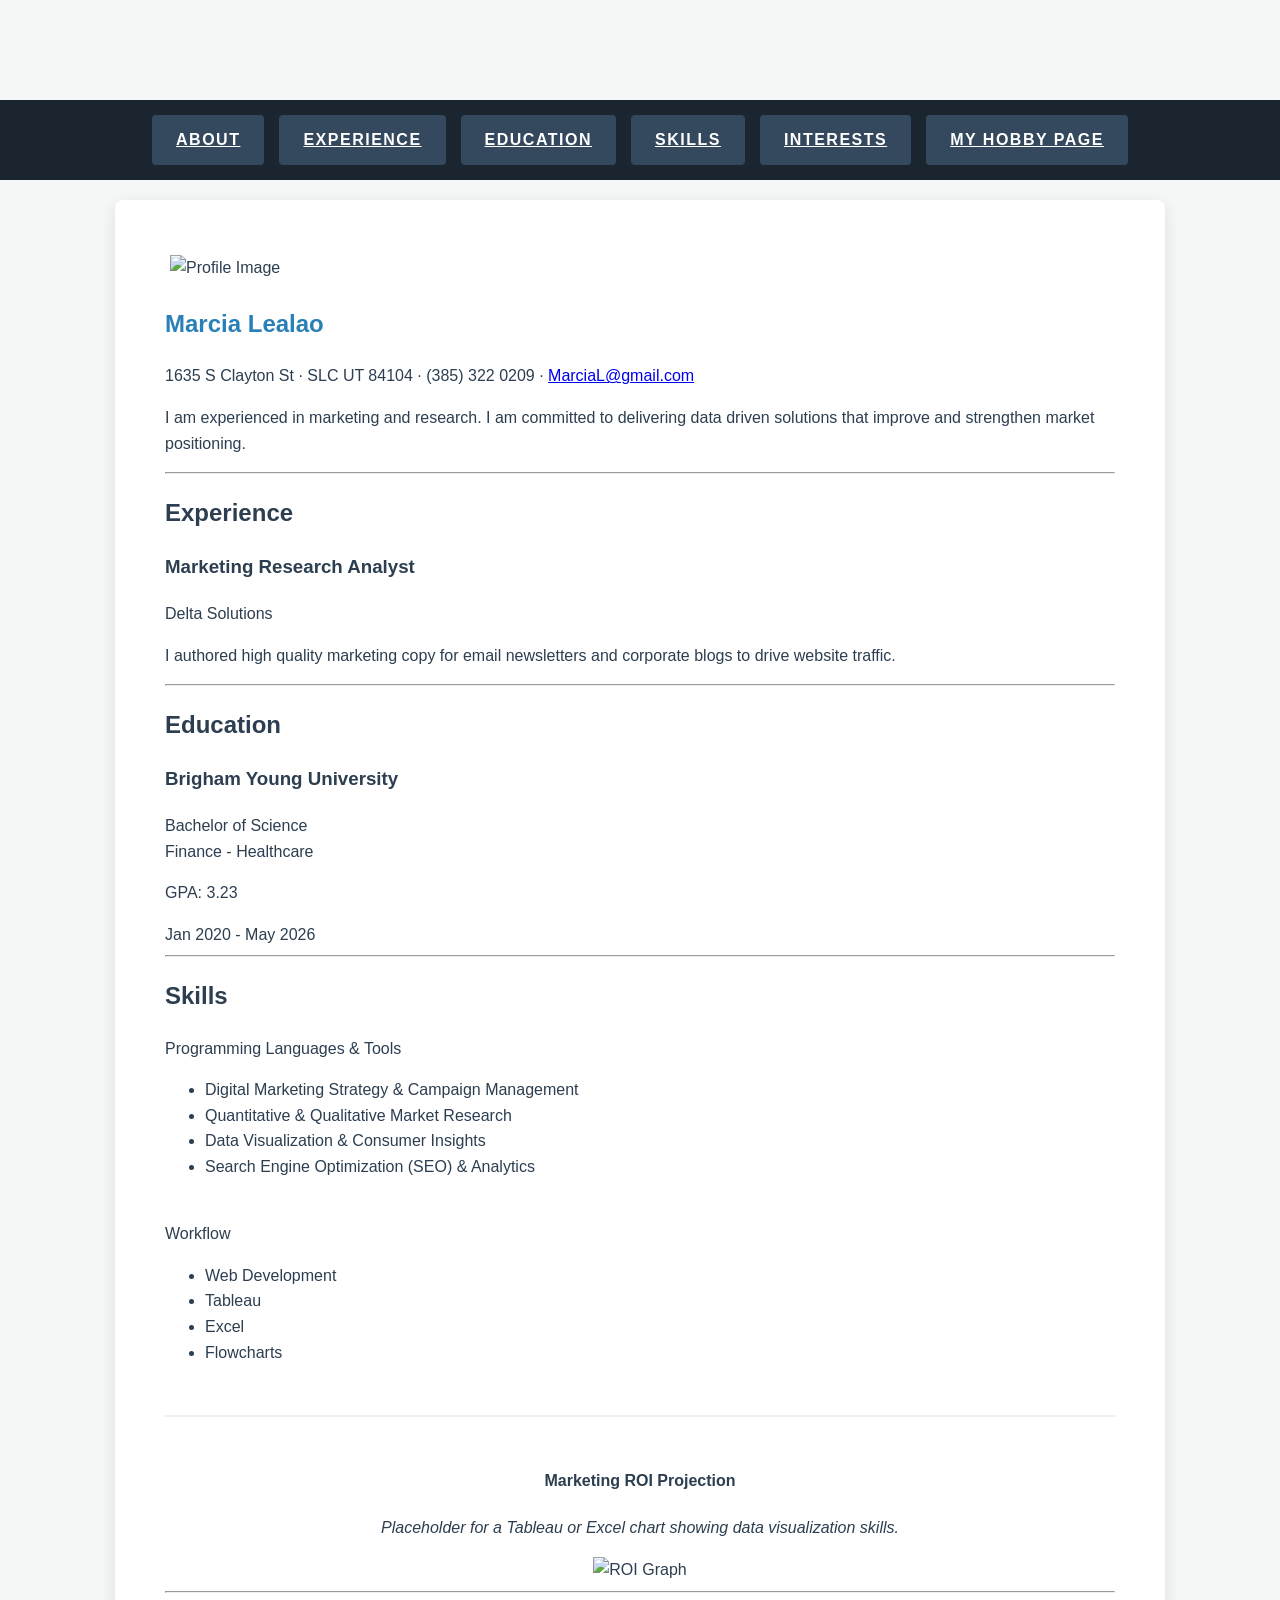
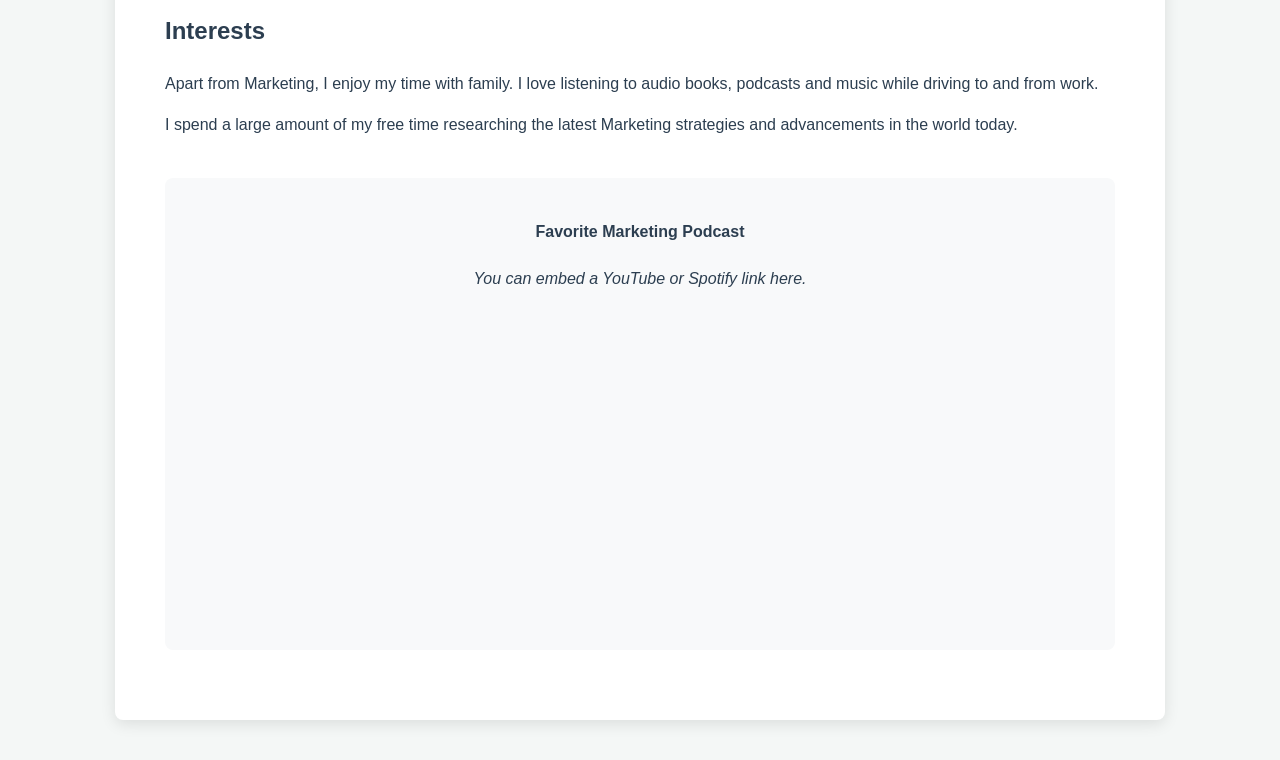
==== index.html @ 5c625848 "." ====
<!DOCTYPE html>
<html lang="en">
    <head>
        <meta charset="utf-8" />
        <meta name="viewport" content="width=device-width, initial-scale=1, shrink-to-fit=no" />
        <meta name="description" content="Resume for Marcia Lealao" />
        <meta name="author" content="Marcia Lealao" />
        <title>Marcia Lealao - Resume</title>
        <link rel="icon" type="image/x-icon" href="https://i.imgur.com/omEgtmB.png" />
        <script src="https://use.fontawesome.com/releases/v6.3.0/js/all.js" crossorigin="anonymous"></script>
        <link href="https://fonts.googleapis.com/css?family=Saira+Extra+Condensed:500,700" rel="stylesheet" type="text/css" />
        <link href="https://fonts.googleapis.com/css?family=Muli:400,400i,800,800i" rel="stylesheet" type="text/css" />
        <link href="mystyles.css" rel="stylesheet" />
    </head>
    <body id="page-top">
        <nav class="navbar navbar-dark bg-primary fixed-top" id="sideNav">
            <div class="container-fluid justify-content-center" id="navbarResponsive">
                <ul class="navbar-nav">
                    <li class="nav-item"><a class="nav-link js-scroll-trigger" href="#about">About</a></li>
                    <li class="nav-item"><a class="nav-link js-scroll-trigger" href="#experience">Experience</a></li>
                    <li class="nav-item"><a class="nav-link js-scroll-trigger" href="#education">Education</a></li>
                    <li class="nav-item"><a class="nav-link js-scroll-trigger" href="#skills">Skills</a></li>
                    <li class="nav-item"><a class="nav-link js-scroll-trigger" href="#interests">Interests</a></li>
                    <li class="nav-item"><a class="nav-link" href="scratch.html">My Hobby Page</a></li>
                </ul>
            </div>
        </nav>

        <div class="container-fluid p-0">
            <div class="main-container">
                
                <div class="text-center mb-5">
                    <img class="img-fluid img-profile rounded-circle mx-auto shadow" style="width: 180px; height: 180px; object-fit: cover; border: 5px solid #fff;" src="https://i.imgur.com/1aK0qni.png" alt="Profile Image" />
                </div>
                
                <section class="resume-section" id="about">
                    <div class="resume-section-content text-center">
                        <h1 class="mb-0">
                            Marcia
                            <span class="text-primary">Lealao</span>
                        </h1>
                        <div class="subheading mb-4 mt-2">
                            1635 S Clayton St · SLC UT 84104 · (385) 322 0209 ·
                            <a href="mailto:MarciaL@gmail.com">MarciaL@gmail.com</a>
                        </div>
                        <p class="lead mb-5">I am experienced in marketing and research. I am committed to delivering data driven solutions that improve and strengthen market positioning.</p>
                        <div class="social-icons d-flex justify-content-center gap-3">
                            <a class="social-icon" href="https://github.com/marcialealao" target="_blank"><i class="fab fa-github"></i></a>
                            <a class="social-icon" href="https://twitter.com/marcialealao" target="_blank"><i class="fab fa-twitter"></i></a>
                            <a class="social-icon" href="https://www.facebook.com/marcialealao" target="_blank"><i class="fab fa-facebook-f"></i></a>
                        </div>
                    </div>
                </section>
                <hr class="m-0 mt-5" />
                
                <section class="resume-section" id="experience">
                    <div class="resume-section-content">
                        <h2 class="mb-5 mt-5">Experience</h2>
                        <div class="d-flex flex-column flex-md-row justify-content-between mb-5">
                            <div class="flex-grow-1">
                                <h3 class="mb-0">Marketing Research Analyst</h3>
                                <div class="subheading mb-3">Delta Solutions</div>
                                <p>I authored high quality marketing copy for email newsletters and corporate blogs to drive website traffic.</p>
                            </div>
                        </div>
                    </div>
                </section>
                <hr class="m-0" />
                
                <section class="resume-section" id="education">
                    <div class="resume-section-content">
                        <h2 class="mb-5 mt-5">Education</h2>
                        <div class="d-flex flex-column flex-md-row justify-content-between mb-5">
                            <div class="flex-grow-1">
                                <h3 class="mb-0">Brigham Young University</h3>
                                <div class="subheading mb-3">Bachelor of Science</div>
                                <div>Finance - Healthcare</div>
                                <p>GPA: 3.23</p>
                            </div>
                            <div class="flex-shrink-0"><span class="text-primary">Jan 2020 - May 2026</span></div>
                        </div>
                    </div>
                </section>
                <hr class="m-0" />
                
                <section class="resume-section" id="skills">
                    <div class="resume-section-content">
                        <h2 class="mb-5 mt-5">Skills</h2>
                        <div class="subheading mb-3">Programming Languages & Tools</div>
                        <ul class="fa-ul mb-0">
                            <li><span class="fa-li"><i class="fas fa-check"></i></span>Digital Marketing Strategy & Campaign Management</li>
                            <li><span class="fa-li"><i class="fas fa-check"></i></span>Quantitative & Qualitative Market Research</li>
                            <li><span class="fa-li"><i class="fas fa-check"></i></span>Data Visualization & Consumer Insights</li>
                            <li><span class="fa-li"><i class="fas fa-check"></i></span>Search Engine Optimization (SEO) & Analytics</li>
                        </ul>
                        <br>
                        <div class="subheading mb-3">Workflow</div>
                        <ul class="fa-ul mb-0">
                            <li><span class="fa-li"><i class="fas fa-check"></i></span>Web Development</li>
                            <li><span class="fa-li"><i class="fas fa-check"></i></span>Tableau</li>
                            <li><span class="fa-li"><i class="fas fa-check"></i></span>Excel</li>
                            <li><span class="fa-li"><i class="fas fa-check"></i></span>Flowcharts</li>
                        </ul>
                        
                        <div class="graph-section">
                            <h4 class="subheading">Marketing ROI Projection</h4>
                            <p><i>Placeholder for a Tableau or Excel chart showing data visualization skills.</i></p>
                            <img src="https://via.placeholder.com/600x300?text=Insert+Tableau+Graph+Here" alt="ROI Graph" class="img-fluid rounded shadow-sm">
                        </div>
                    </div>
                </section>
                <hr class="m-0" />
                
                <section class="resume-section" id="interests">
                    <div class="resume-section-content">
                        <h2 class="mb-5 mt-5">Interests</h2>
                        <p>Apart from Marketing, I enjoy my time with family. I love listening to audio books, podcasts and music while driving to and from work.</p>
                        <p class="mb-0">I spend a large amount of my free time researching the latest Marketing strategies and advancements in the world today.</p>
                        
                        <div class="video-section">
                            <h4 class="subheading">Favorite Marketing Podcast</h4>
                            <p><i>You can embed a YouTube or Spotify link here.</i></p>
                            <iframe width="100%" height="315" src="https://www.youtube.com/embed/dQw4w9WgXcQ" title="Video Placeholder" frameborder="0" allowfullscreen></iframe>
                        </div>
                    </div>
                </section>

            </div> 
        </div>

        <script src="https://cdn.jsdelivr.net/npm/bootstrap@5.2.3/dist/js/bootstrap.bundle.min.js"></script>
    </body>
</html>
---- mystyles.css ----
/* Custom Stylesheet */
body {
    background-color: #f4f7f6 !important; /* Custom soft gray background */
    font-family: 'Segoe UI', Tahoma, Geneva, Verdana, sans-serif; 
    color: #2c3e50; 
    line-height: 1.6;
    margin: 0;
    padding-top: 100px;
    /* Removed padding: 20px here so it doesn't break the left-side navigation bar */
}

/* Div 1 for positioning - Wraps all sections into a neat card */
.main-container { 
    max-width: 950px; /* Slightly wider to fit resume content nicely */
    margin: 0 auto 40px auto; /* Centers the card and gives bottom breathing room */
    background: white;
    padding: 50px;
    border-radius: 8px;
    box-shadow: 0 4px 15px rgba(0,0,0,0.1); /* Slightly stronger shadow to pop off background */
}

/* Div 2 for positioning - Used in Interests */
.video-section { 
    margin: 40px 0 20px 0;
    text-align: center;
    background-color: #f8f9fa; /* Light gray box to highlight the video area */
    padding: 20px;
    border-radius: 8px;
}

/* Div 3 for positioning - Used in Skills */
.graph-section { 
    margin-top: 50px;
    border-top: 2px solid #eee;
    padding-top: 30px;
    text-align: center;
}

/* Forces the H1 to use your beautiful blue instead of Bootstrap's default */
h1 { 
    color: #2980b9 !important; 
}

/* --- Custom Rectangular Menu Styling --- */

/* Style the main sidebar background */
#sideNav {
    background-color: #1a252f !important; /* Menu background color */
    padding: 15px 0;
    width: 100%;
}

/* Ensure the list takes up the full width of the sidebar */
.navbar-nav {
    list-style: none !important; /* Removes bullet points */
    display: flex !important;
    flex-direction: row !important; /* Forces side by side */
    justify-content: center;
    align-items: center;
    width: 100%;
    margin: 0;
    padding: 0;
    gap: 15px; 
    overflow-x: auto; /* Allows scrolling if menu is too long on small screens */
}

/* Space out the items slightly */
.nav-item {
    list-style: none !important; /* Extra override to remove bullet points */
    width: auto; 
    margin-bottom: 0;
}

/* Turn the plain links into thick, rectangular blocks */
.nav-link {
    display: block;
    background-color: #34495e; /* Default dark rectangular button */
    color: #ffffff !important;
    padding: 12px 24px !important;
    text-align: center;
    text-transform: uppercase;
    font-weight: 700;
    letter-spacing: 1.5px;
    border-radius: 4px; /* Optional: gives the rectangles a slightly soft edge */
    transition: all 0.3s ease-in-out;
    white-space: nowrap; /* Prevents text inside buttons from wrapping */
}

/* Change color when the mouse hovers over the rectangle */
.nav-link:hover {
    background-color: #2980b9 !important; /* Bright blue hover effect */
    transform: translateY(-3px); /* Creates a cool sliding effect upwards for horizontal layout */
}
/* Only applies if the page isn't using the fixed Bootstrap nav */
.main-container {
    margin-top: 20px; 
}
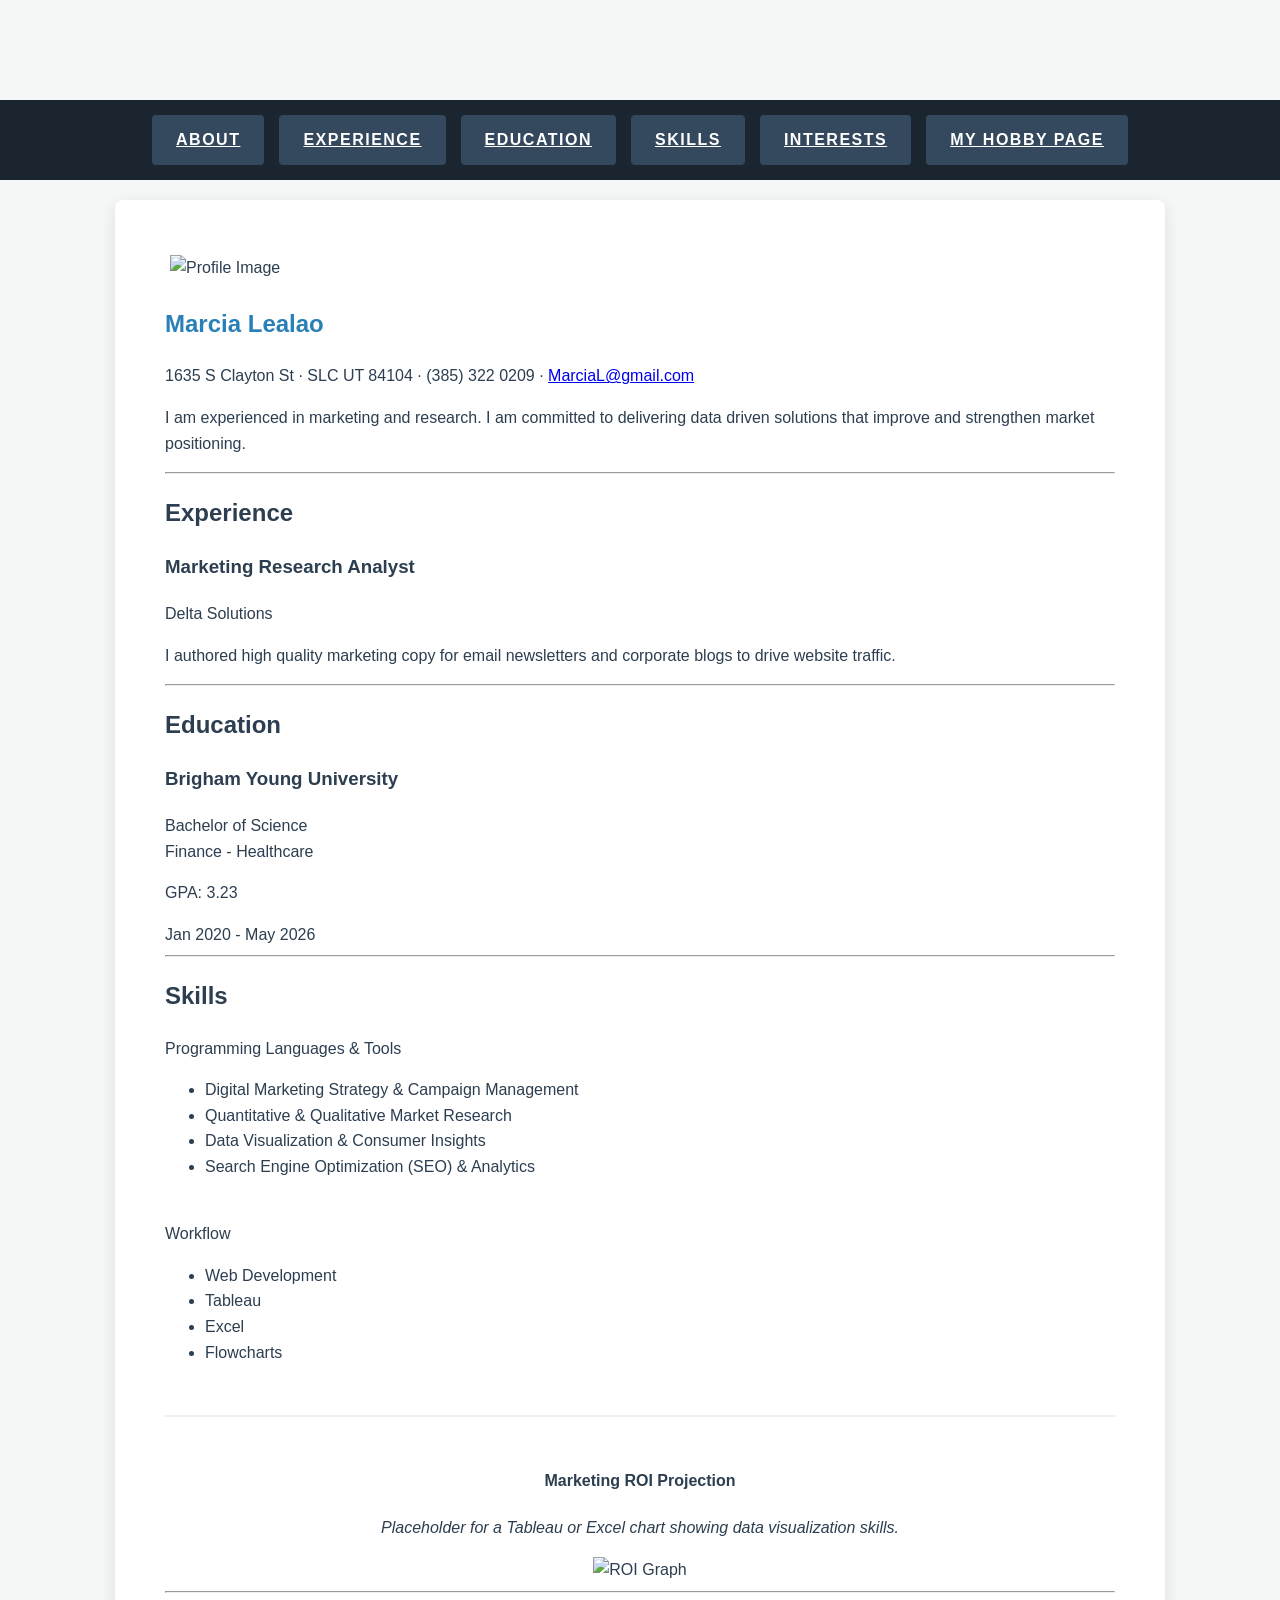
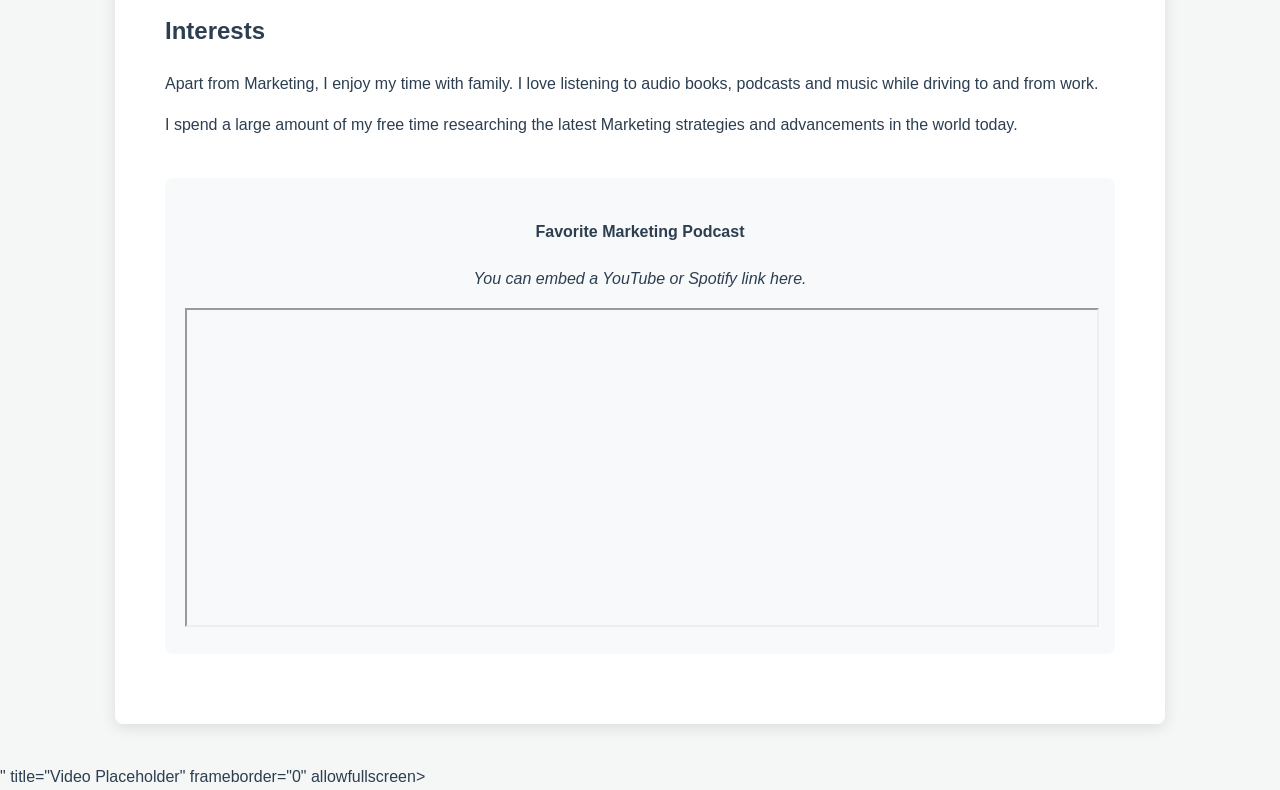
==== commit 700110f6: "." ====
--- a/index.html
+++ b/index.html
@@ -120,7 +120,139 @@
                         <div class="video-section">
                             <h4 class="subheading">Favorite Marketing Podcast</h4>
                             <p><i>You can embed a YouTube or Spotify link here.</i></p>
+                            <iframe width="100%" height="315" src="<!DOCTYPE html>
+<html lang="en">
+    <head>
+        <meta charset="utf-8" />
+        <meta name="viewport" content="width=device-width, initial-scale=1, shrink-to-fit=no" />
+        <meta name="description" content="Resume for Marcia Lealao" />
+        <meta name="author" content="Marcia Lealao" />
+        <title>Marcia Lealao - Resume</title>
+        <link rel="icon" type="image/x-icon" href="https://i.imgur.com/omEgtmB.png" />
+        <script src="https://use.fontawesome.com/releases/v6.3.0/js/all.js" crossorigin="anonymous"></script>
+        <link href="https://fonts.googleapis.com/css?family=Saira+Extra+Condensed:500,700" rel="stylesheet" type="text/css" />
+        <link href="https://fonts.googleapis.com/css?family=Muli:400,400i,800,800i" rel="stylesheet" type="text/css" />
+        <link href="mystyles.css" rel="stylesheet" />
+    </head>
+    <body id="page-top">
+        <nav class="navbar navbar-dark bg-primary fixed-top" id="sideNav">
+            <div class="container-fluid justify-content-center" id="navbarResponsive">
+                <ul class="navbar-nav">
+                    <li class="nav-item"><a class="nav-link js-scroll-trigger" href="#about">About</a></li>
+                    <li class="nav-item"><a class="nav-link js-scroll-trigger" href="#experience">Experience</a></li>
+                    <li class="nav-item"><a class="nav-link js-scroll-trigger" href="#education">Education</a></li>
+                    <li class="nav-item"><a class="nav-link js-scroll-trigger" href="#skills">Skills</a></li>
+                    <li class="nav-item"><a class="nav-link js-scroll-trigger" href="#interests">Interests</a></li>
+                    <li class="nav-item"><a class="nav-link" href="scratch.html">My Hobby Page</a></li>
+                </ul>
+            </div>
+        </nav>
+
+        <div class="container-fluid p-0">
+            <div class="main-container">
+                
+                <div class="text-center mb-5">
+                    <img class="img-fluid img-profile rounded-circle mx-auto shadow" style="width: 180px; height: 180px; object-fit: cover; border: 5px solid #fff;" src="https://i.imgur.com/1aK0qni.png" alt="Profile Image" />
+                </div>
+                
+                <section class="resume-section" id="about">
+                    <div class="resume-section-content text-center">
+                        <h1 class="mb-0">
+                            Marcia
+                            <span class="text-primary">Lealao</span>
+                        </h1>
+                        <div class="subheading mb-4 mt-2">
+                            1635 S Clayton St · SLC UT 84104 · (385) 322 0209 ·
+                            <a href="mailto:MarciaL@gmail.com">MarciaL@gmail.com</a>
+                        </div>
+                        <p class="lead mb-5">I am experienced in marketing and research. I am committed to delivering data driven solutions that improve and strengthen market positioning.</p>
+                        <div class="social-icons d-flex justify-content-center gap-3">
+                            <a class="social-icon" href="https://github.com/marcialealao" target="_blank"><i class="fab fa-github"></i></a>
+                            <a class="social-icon" href="https://twitter.com/marcialealao" target="_blank"><i class="fab fa-twitter"></i></a>
+                            <a class="social-icon" href="https://www.facebook.com/marcialealao" target="_blank"><i class="fab fa-facebook-f"></i></a>
+                        </div>
+                    </div>
+                </section>
+                <hr class="m-0 mt-5" />
+                
+                <section class="resume-section" id="experience">
+                    <div class="resume-section-content">
+                        <h2 class="mb-5 mt-5">Experience</h2>
+                        <div class="d-flex flex-column flex-md-row justify-content-between mb-5">
+                            <div class="flex-grow-1">
+                                <h3 class="mb-0">Marketing Research Analyst</h3>
+                                <div class="subheading mb-3">Delta Solutions</div>
+                                <p>I authored high quality marketing copy for email newsletters and corporate blogs to drive website traffic.</p>
+                            </div>
+                        </div>
+                    </div>
+                </section>
+                <hr class="m-0" />
+                
+                <section class="resume-section" id="education">
+                    <div class="resume-section-content">
+                        <h2 class="mb-5 mt-5">Education</h2>
+                        <div class="d-flex flex-column flex-md-row justify-content-between mb-5">
+                            <div class="flex-grow-1">
+                                <h3 class="mb-0">Brigham Young University</h3>
+                                <div class="subheading mb-3">Bachelor of Science</div>
+                                <div>Finance - Healthcare</div>
+                                <p>GPA: 3.23</p>
+                            </div>
+                            <div class="flex-shrink-0"><span class="text-primary">Jan 2020 - May 2026</span></div>
+                        </div>
+                    </div>
+                </section>
+                <hr class="m-0" />
+                
+                <section class="resume-section" id="skills">
+                    <div class="resume-section-content">
+                        <h2 class="mb-5 mt-5">Skills</h2>
+                        <div class="subheading mb-3">Programming Languages & Tools</div>
+                        <ul class="fa-ul mb-0">
+                            <li><span class="fa-li"><i class="fas fa-check"></i></span>Digital Marketing Strategy & Campaign Management</li>
+                            <li><span class="fa-li"><i class="fas fa-check"></i></span>Quantitative & Qualitative Market Research</li>
+                            <li><span class="fa-li"><i class="fas fa-check"></i></span>Data Visualization & Consumer Insights</li>
+                            <li><span class="fa-li"><i class="fas fa-check"></i></span>Search Engine Optimization (SEO) & Analytics</li>
+                        </ul>
+                        <br>
+                        <div class="subheading mb-3">Workflow</div>
+                        <ul class="fa-ul mb-0">
+                            <li><span class="fa-li"><i class="fas fa-check"></i></span>Web Development</li>
+                            <li><span class="fa-li"><i class="fas fa-check"></i></span>Tableau</li>
+                            <li><span class="fa-li"><i class="fas fa-check"></i></span>Excel</li>
+                            <li><span class="fa-li"><i class="fas fa-check"></i></span>Flowcharts</li>
+                        </ul>
+                        
+                        <div class="graph-section">
+                            <h4 class="subheading">Marketing ROI Projection</h4>
+                            <p><i>Placeholder for a Tableau or Excel chart showing data visualization skills.</i></p>
+                            <img src="https://via.placeholder.com/600x300?text=Insert+Tableau+Graph+Here" alt="ROI Graph" class="img-fluid rounded shadow-sm">
+                        </div>
+                    </div>
+                </section>
+                <hr class="m-0" />
+                
+                <section class="resume-section" id="interests">
+                    <div class="resume-section-content">
+                        <h2 class="mb-5 mt-5">Interests</h2>
+                        <p>Apart from Marketing, I enjoy my time with family. I love listening to audio books, podcasts and music while driving to and from work.</p>
+                        <p class="mb-0">I spend a large amount of my free time researching the latest Marketing strategies and advancements in the world today.</p>
+                        
+                        <div class="video-section">
+                            <h4 class="subheading">Favorite Marketing Podcast</h4>
+                            <p><i>You can embed a YouTube or Spotify link here.</i></p>
                             <iframe width="100%" height="315" src="https://www.youtube.com/embed/dQw4w9WgXcQ" title="Video Placeholder" frameborder="0" allowfullscreen></iframe>
+                        </div>
+                    </div>
+                </section>
+
+            </div> 
+        </div>
+
+        <script src="https://cdn.jsdelivr.net/npm/bootstrap@5.2.3/dist/js/bootstrap.bundle.min.js"></script>
+    </body>
+</html>" title="Video Placeholder" frameborder="0" allowfullscreen></iframe>
                         </div>
                     </div>
                 </section>
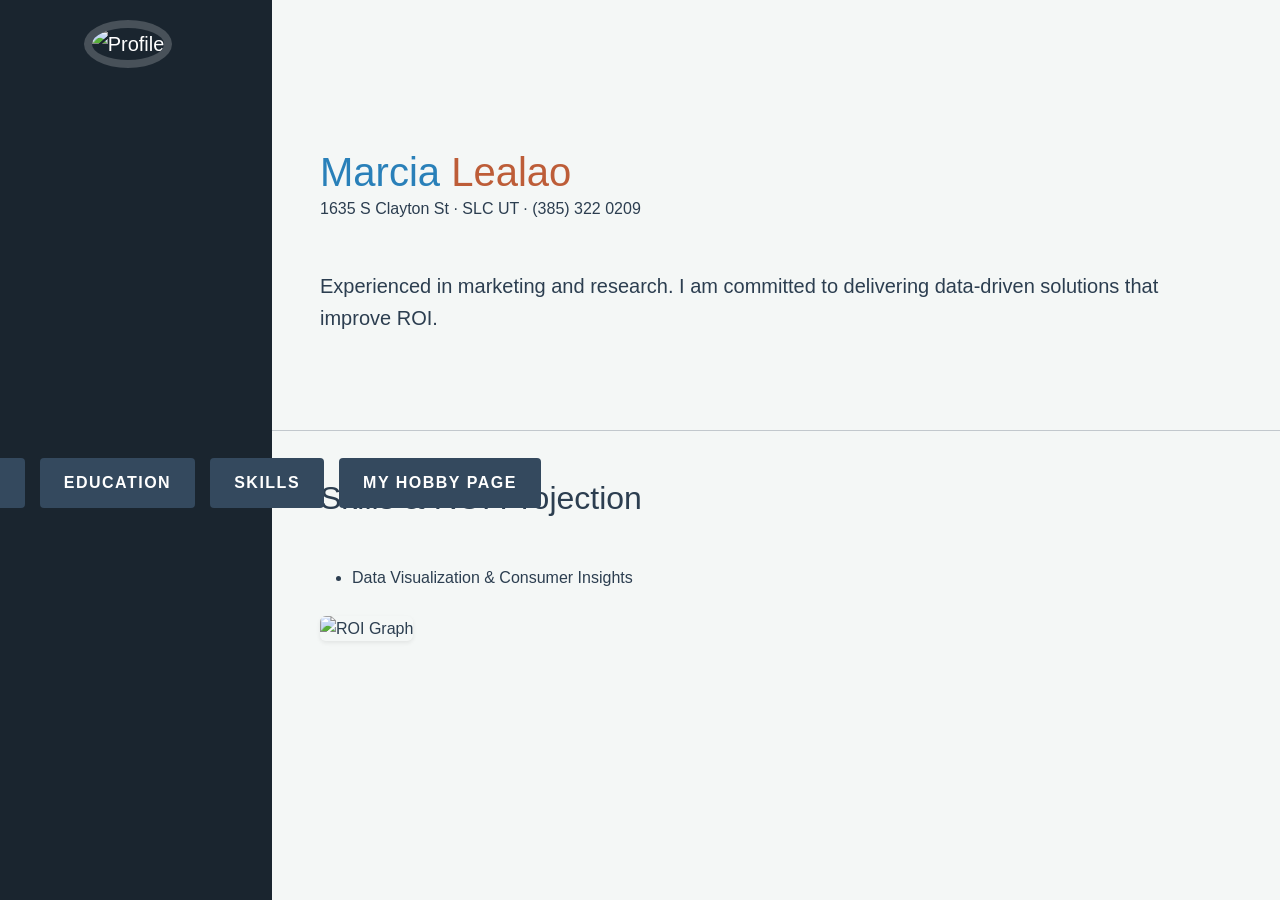
==== commit ab31b052: "." ====
--- a/index.html
+++ b/index.html
@@ -3,263 +3,57 @@
     <head>
         <meta charset="utf-8" />
         <meta name="viewport" content="width=device-width, initial-scale=1, shrink-to-fit=no" />
-        <meta name="description" content="Resume for Marcia Lealao" />
-        <meta name="author" content="Marcia Lealao" />
         <title>Marcia Lealao - Resume</title>
         <link rel="icon" type="image/x-icon" href="https://i.imgur.com/omEgtmB.png" />
         <script src="https://use.fontawesome.com/releases/v6.3.0/js/all.js" crossorigin="anonymous"></script>
-        <link href="https://fonts.googleapis.com/css?family=Saira+Extra+Condensed:500,700" rel="stylesheet" type="text/css" />
-        <link href="https://fonts.googleapis.com/css?family=Muli:400,400i,800,800i" rel="stylesheet" type="text/css" />
+        <link href="https://fonts.googleapis.com/css?family=Saira+Extra+Condensed:500,700" rel="stylesheet" />
+        <link href="https://fonts.googleapis.com/css?family=Muli:400,400i,800,800i" rel="stylesheet" />
+        <link href="https://cdn.jsdelivr.net/npm/bootstrap@5.2.3/dist/css/bootstrap.min.css" rel="stylesheet">
         <link href="mystyles.css" rel="stylesheet" />
+        <style>
+            .bg-primary { background-color: #bd5d38 !important; }
+            .text-primary { color: #bd5d38 !important; }
+            @media (min-width: 992px) {
+                body { padding-left: 17rem; }
+                #sideNav { position: fixed; top: 0; left: 0; display: flex; flex-direction: column; width: 17rem; height: 100vh; }
+            }
+        </style>
     </head>
     <body id="page-top">
-        <nav class="navbar navbar-dark bg-primary fixed-top" id="sideNav">
-            <div class="container-fluid justify-content-center" id="navbarResponsive">
+        <nav class="navbar navbar-expand-lg navbar-dark bg-primary fixed-top" id="sideNav">
+            <a class="navbar-brand js-scroll-trigger" href="#page-top">
+                <span class="d-none d-lg-block"><img class="img-fluid img-profile rounded-circle mx-auto mb-2" src="https://i.imgur.com/1aK0qni.png" alt="Profile" style="border: 0.5rem solid rgba(255, 255, 255, 0.2); width: 160px;"></span>
+            </a>
+            <div class="collapse navbar-collapse" id="navbarResponsive">
                 <ul class="navbar-nav">
-                    <li class="nav-item"><a class="nav-link js-scroll-trigger" href="#about">About</a></li>
-                    <li class="nav-item"><a class="nav-link js-scroll-trigger" href="#experience">Experience</a></li>
-                    <li class="nav-item"><a class="nav-link js-scroll-trigger" href="#education">Education</a></li>
-                    <li class="nav-item"><a class="nav-link js-scroll-trigger" href="#skills">Skills</a></li>
-                    <li class="nav-item"><a class="nav-link js-scroll-trigger" href="#interests">Interests</a></li>
-                    <li class="nav-item"><a class="nav-link" href="scratch.html">My Hobby Page</a></li>
+                    <li class="nav-item"><a class="nav-link" href="#about">About</a></li>
+                    <li class="nav-item"><a class="nav-link" href="#experience">Experience</a></li>
+                    <li class="nav-item"><a class="nav-link" href="#education">Education</a></li>
+                    <li class="nav-item"><a class="nav-link" href="#skills">Skills</a></li>
+                    <li class="nav-item"><a class="nav-link" href="scratch.html" style="color: #ffc107;">My Hobby Page</a></li>
                 </ul>
             </div>
         </nav>
 
         <div class="container-fluid p-0">
-            <div class="main-container">
-                
-                <div class="text-center mb-5">
-                    <img class="img-fluid img-profile rounded-circle mx-auto shadow" style="width: 180px; height: 180px; object-fit: cover; border: 5px solid #fff;" src="https://i.imgur.com/1aK0qni.png" alt="Profile Image" />
+            <section class="resume-section p-5" id="about">
+                <div class="resume-section-content">
+                    <h1 class="mb-0">Marcia <span class="text-primary">Lealao</span></h1>
+                    <div class="subheading mb-5">1635 S Clayton St · SLC UT · (385) 322 0209</div>
+                    <p class="lead mb-5">Experienced in marketing and research. I am committed to delivering data-driven solutions that improve ROI.</p>
                 </div>
-                
-                <section class="resume-section" id="about">
-                    <div class="resume-section-content text-center">
-                        <h1 class="mb-0">
-                            Marcia
-                            <span class="text-primary">Lealao</span>
-                        </h1>
-                        <div class="subheading mb-4 mt-2">
-                            1635 S Clayton St · SLC UT 84104 · (385) 322 0209 ·
-                            <a href="mailto:MarciaL@gmail.com">MarciaL@gmail.com</a>
-                        </div>
-                        <p class="lead mb-5">I am experienced in marketing and research. I am committed to delivering data driven solutions that improve and strengthen market positioning.</p>
-                        <div class="social-icons d-flex justify-content-center gap-3">
-                            <a class="social-icon" href="https://github.com/marcialealao" target="_blank"><i class="fab fa-github"></i></a>
-                            <a class="social-icon" href="https://twitter.com/marcialealao" target="_blank"><i class="fab fa-twitter"></i></a>
-                            <a class="social-icon" href="https://www.facebook.com/marcialealao" target="_blank"><i class="fab fa-facebook-f"></i></a>
-                        </div>
-                    </div>
-                </section>
-                <hr class="m-0 mt-5" />
-                
-                <section class="resume-section" id="experience">
-                    <div class="resume-section-content">
-                        <h2 class="mb-5 mt-5">Experience</h2>
-                        <div class="d-flex flex-column flex-md-row justify-content-between mb-5">
-                            <div class="flex-grow-1">
-                                <h3 class="mb-0">Marketing Research Analyst</h3>
-                                <div class="subheading mb-3">Delta Solutions</div>
-                                <p>I authored high quality marketing copy for email newsletters and corporate blogs to drive website traffic.</p>
-                            </div>
-                        </div>
-                    </div>
-                </section>
-                <hr class="m-0" />
-                
-                <section class="resume-section" id="education">
-                    <div class="resume-section-content">
-                        <h2 class="mb-5 mt-5">Education</h2>
-                        <div class="d-flex flex-column flex-md-row justify-content-between mb-5">
-                            <div class="flex-grow-1">
-                                <h3 class="mb-0">Brigham Young University</h3>
-                                <div class="subheading mb-3">Bachelor of Science</div>
-                                <div>Finance - Healthcare</div>
-                                <p>GPA: 3.23</p>
-                            </div>
-                            <div class="flex-shrink-0"><span class="text-primary">Jan 2020 - May 2026</span></div>
-                        </div>
-                    </div>
-                </section>
-                <hr class="m-0" />
-                
-                <section class="resume-section" id="skills">
-                    <div class="resume-section-content">
-                        <h2 class="mb-5 mt-5">Skills</h2>
-                        <div class="subheading mb-3">Programming Languages & Tools</div>
-                        <ul class="fa-ul mb-0">
-                            <li><span class="fa-li"><i class="fas fa-check"></i></span>Digital Marketing Strategy & Campaign Management</li>
-                            <li><span class="fa-li"><i class="fas fa-check"></i></span>Quantitative & Qualitative Market Research</li>
-                            <li><span class="fa-li"><i class="fas fa-check"></i></span>Data Visualization & Consumer Insights</li>
-                            <li><span class="fa-li"><i class="fas fa-check"></i></span>Search Engine Optimization (SEO) & Analytics</li>
-                        </ul>
-                        <br>
-                        <div class="subheading mb-3">Workflow</div>
-                        <ul class="fa-ul mb-0">
-                            <li><span class="fa-li"><i class="fas fa-check"></i></span>Web Development</li>
-                            <li><span class="fa-li"><i class="fas fa-check"></i></span>Tableau</li>
-                            <li><span class="fa-li"><i class="fas fa-check"></i></span>Excel</li>
-                            <li><span class="fa-li"><i class="fas fa-check"></i></span>Flowcharts</li>
-                        </ul>
-                        
-                        <div class="graph-section">
-                            <h4 class="subheading">Marketing ROI Projection</h4>
-                            <p><i>Placeholder for a Tableau or Excel chart showing data visualization skills.</i></p>
-                            <img src="https://via.placeholder.com/600x300?text=Insert+Tableau+Graph+Here" alt="ROI Graph" class="img-fluid rounded shadow-sm">
-                        </div>
-                    </div>
-                </section>
-                <hr class="m-0" />
-                
-                <section class="resume-section" id="interests">
-                    <div class="resume-section-content">
-                        <h2 class="mb-5 mt-5">Interests</h2>
-                        <p>Apart from Marketing, I enjoy my time with family. I love listening to audio books, podcasts and music while driving to and from work.</p>
-                        <p class="mb-0">I spend a large amount of my free time researching the latest Marketing strategies and advancements in the world today.</p>
-                        
-                        <div class="video-section">
-                            <h4 class="subheading">Favorite Marketing Podcast</h4>
-                            <p><i>You can embed a YouTube or Spotify link here.</i></p>
-                            <iframe width="100%" height="315" src="<!DOCTYPE html>
-<html lang="en">
-    <head>
-        <meta charset="utf-8" />
-        <meta name="viewport" content="width=device-width, initial-scale=1, shrink-to-fit=no" />
-        <meta name="description" content="Resume for Marcia Lealao" />
-        <meta name="author" content="Marcia Lealao" />
-        <title>Marcia Lealao - Resume</title>
-        <link rel="icon" type="image/x-icon" href="https://i.imgur.com/omEgtmB.png" />
-        <script src="https://use.fontawesome.com/releases/v6.3.0/js/all.js" crossorigin="anonymous"></script>
-        <link href="https://fonts.googleapis.com/css?family=Saira+Extra+Condensed:500,700" rel="stylesheet" type="text/css" />
-        <link href="https://fonts.googleapis.com/css?family=Muli:400,400i,800,800i" rel="stylesheet" type="text/css" />
-        <link href="mystyles.css" rel="stylesheet" />
-    </head>
-    <body id="page-top">
-        <nav class="navbar navbar-dark bg-primary fixed-top" id="sideNav">
-            <div class="container-fluid justify-content-center" id="navbarResponsive">
-                <ul class="navbar-nav">
-                    <li class="nav-item"><a class="nav-link js-scroll-trigger" href="#about">About</a></li>
-                    <li class="nav-item"><a class="nav-link js-scroll-trigger" href="#experience">Experience</a></li>
-                    <li class="nav-item"><a class="nav-link js-scroll-trigger" href="#education">Education</a></li>
-                    <li class="nav-item"><a class="nav-link js-scroll-trigger" href="#skills">Skills</a></li>
-                    <li class="nav-item"><a class="nav-link js-scroll-trigger" href="#interests">Interests</a></li>
-                    <li class="nav-item"><a class="nav-link" href="scratch.html">My Hobby Page</a></li>
-                </ul>
-            </div>
-        </nav>
-
-        <div class="container-fluid p-0">
-            <div class="main-container">
-                
-                <div class="text-center mb-5">
-                    <img class="img-fluid img-profile rounded-circle mx-auto shadow" style="width: 180px; height: 180px; object-fit: cover; border: 5px solid #fff;" src="https://i.imgur.com/1aK0qni.png" alt="Profile Image" />
+            </section>
+            <hr class="m-0" />
+            <section class="resume-section p-5" id="skills">
+                <div class="resume-section-content">
+                    <h2 class="mb-5">Skills & ROI Projection</h2>
+                    <ul class="fa-ul mb-4">
+                        <li><span class="fa-li"><i class="fas fa-check"></i></span>Data Visualization & Consumer Insights</li>
+                    </ul>
+                    <img src="https://images.unsplash.com/photo-1551288049-bebda4e38f71?w=900" alt="ROI Graph" class="img-fluid rounded shadow-sm" style="max-width: 600px;">
                 </div>
-                
-                <section class="resume-section" id="about">
-                    <div class="resume-section-content text-center">
-                        <h1 class="mb-0">
-                            Marcia
-                            <span class="text-primary">Lealao</span>
-                        </h1>
-                        <div class="subheading mb-4 mt-2">
-                            1635 S Clayton St · SLC UT 84104 · (385) 322 0209 ·
-                            <a href="mailto:MarciaL@gmail.com">MarciaL@gmail.com</a>
-                        </div>
-                        <p class="lead mb-5">I am experienced in marketing and research. I am committed to delivering data driven solutions that improve and strengthen market positioning.</p>
-                        <div class="social-icons d-flex justify-content-center gap-3">
-                            <a class="social-icon" href="https://github.com/marcialealao" target="_blank"><i class="fab fa-github"></i></a>
-                            <a class="social-icon" href="https://twitter.com/marcialealao" target="_blank"><i class="fab fa-twitter"></i></a>
-                            <a class="social-icon" href="https://www.facebook.com/marcialealao" target="_blank"><i class="fab fa-facebook-f"></i></a>
-                        </div>
-                    </div>
-                </section>
-                <hr class="m-0 mt-5" />
-                
-                <section class="resume-section" id="experience">
-                    <div class="resume-section-content">
-                        <h2 class="mb-5 mt-5">Experience</h2>
-                        <div class="d-flex flex-column flex-md-row justify-content-between mb-5">
-                            <div class="flex-grow-1">
-                                <h3 class="mb-0">Marketing Research Analyst</h3>
-                                <div class="subheading mb-3">Delta Solutions</div>
-                                <p>I authored high quality marketing copy for email newsletters and corporate blogs to drive website traffic.</p>
-                            </div>
-                        </div>
-                    </div>
-                </section>
-                <hr class="m-0" />
-                
-                <section class="resume-section" id="education">
-                    <div class="resume-section-content">
-                        <h2 class="mb-5 mt-5">Education</h2>
-                        <div class="d-flex flex-column flex-md-row justify-content-between mb-5">
-                            <div class="flex-grow-1">
-                                <h3 class="mb-0">Brigham Young University</h3>
-                                <div class="subheading mb-3">Bachelor of Science</div>
-                                <div>Finance - Healthcare</div>
-                                <p>GPA: 3.23</p>
-                            </div>
-                            <div class="flex-shrink-0"><span class="text-primary">Jan 2020 - May 2026</span></div>
-                        </div>
-                    </div>
-                </section>
-                <hr class="m-0" />
-                
-                <section class="resume-section" id="skills">
-                    <div class="resume-section-content">
-                        <h2 class="mb-5 mt-5">Skills</h2>
-                        <div class="subheading mb-3">Programming Languages & Tools</div>
-                        <ul class="fa-ul mb-0">
-                            <li><span class="fa-li"><i class="fas fa-check"></i></span>Digital Marketing Strategy & Campaign Management</li>
-                            <li><span class="fa-li"><i class="fas fa-check"></i></span>Quantitative & Qualitative Market Research</li>
-                            <li><span class="fa-li"><i class="fas fa-check"></i></span>Data Visualization & Consumer Insights</li>
-                            <li><span class="fa-li"><i class="fas fa-check"></i></span>Search Engine Optimization (SEO) & Analytics</li>
-                        </ul>
-                        <br>
-                        <div class="subheading mb-3">Workflow</div>
-                        <ul class="fa-ul mb-0">
-                            <li><span class="fa-li"><i class="fas fa-check"></i></span>Web Development</li>
-                            <li><span class="fa-li"><i class="fas fa-check"></i></span>Tableau</li>
-                            <li><span class="fa-li"><i class="fas fa-check"></i></span>Excel</li>
-                            <li><span class="fa-li"><i class="fas fa-check"></i></span>Flowcharts</li>
-                        </ul>
-                        
-                        <div class="graph-section">
-                            <h4 class="subheading">Marketing ROI Projection</h4>
-                            <p><i>Placeholder for a Tableau or Excel chart showing data visualization skills.</i></p>
-                            <img src="https://via.placeholder.com/600x300?text=Insert+Tableau+Graph+Here" alt="ROI Graph" class="img-fluid rounded shadow-sm">
-                        </div>
-                    </div>
-                </section>
-                <hr class="m-0" />
-                
-                <section class="resume-section" id="interests">
-                    <div class="resume-section-content">
-                        <h2 class="mb-5 mt-5">Interests</h2>
-                        <p>Apart from Marketing, I enjoy my time with family. I love listening to audio books, podcasts and music while driving to and from work.</p>
-                        <p class="mb-0">I spend a large amount of my free time researching the latest Marketing strategies and advancements in the world today.</p>
-                        
-                        <div class="video-section">
-                            <h4 class="subheading">Favorite Marketing Podcast</h4>
-                            <p><i>You can embed a YouTube or Spotify link here.</i></p>
-                            <iframe width="100%" height="315" src="https://www.youtube.com/embed/dQw4w9WgXcQ" title="Video Placeholder" frameborder="0" allowfullscreen></iframe>
-                        </div>
-                    </div>
-                </section>
-
-            </div> 
+            </section>
         </div>
-
-        <script src="https://cdn.jsdelivr.net/npm/bootstrap@5.2.3/dist/js/bootstrap.bundle.min.js"></script>
-    </body>
-</html>" title="Video Placeholder" frameborder="0" allowfullscreen></iframe>
-                        </div>
-                    </div>
-                </section>
-
-            </div> 
-        </div>
-
         <script src="https://cdn.jsdelivr.net/npm/bootstrap@5.2.3/dist/js/bootstrap.bundle.min.js"></script>
     </body>
 </html>
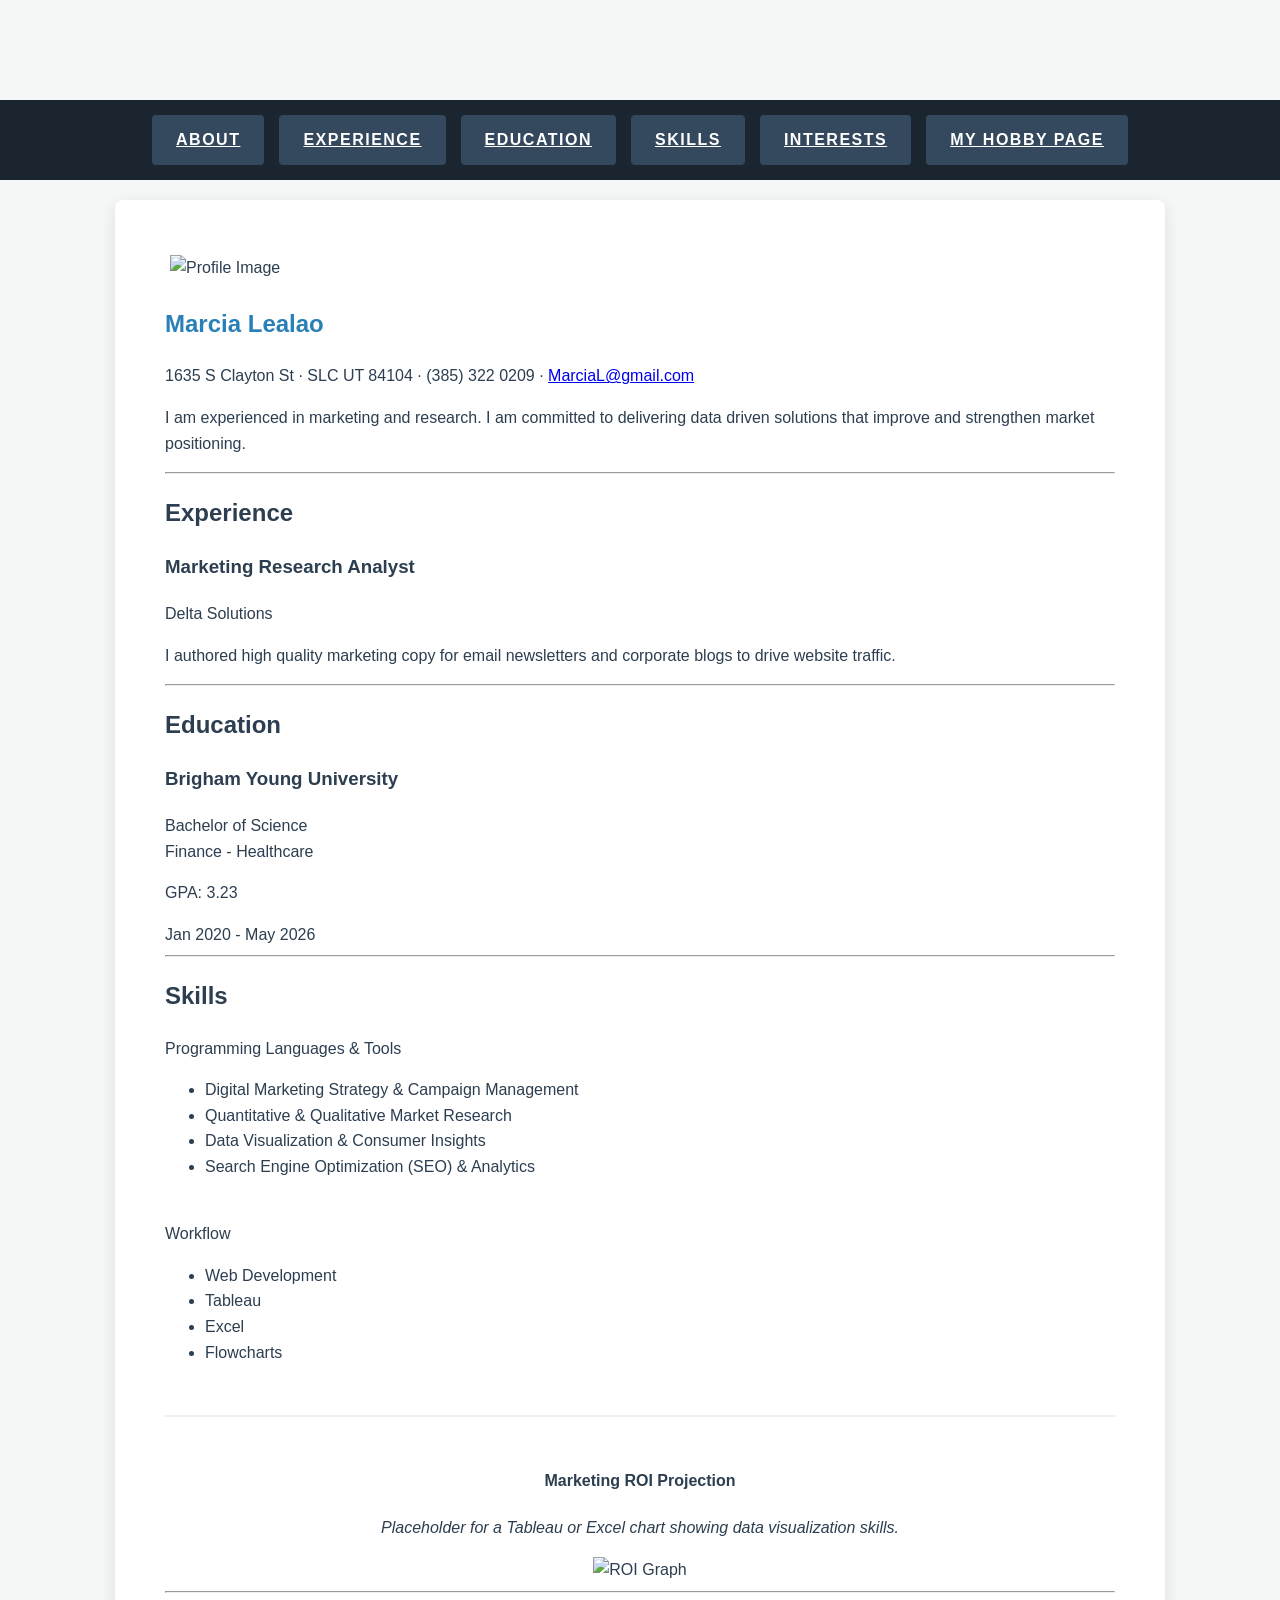
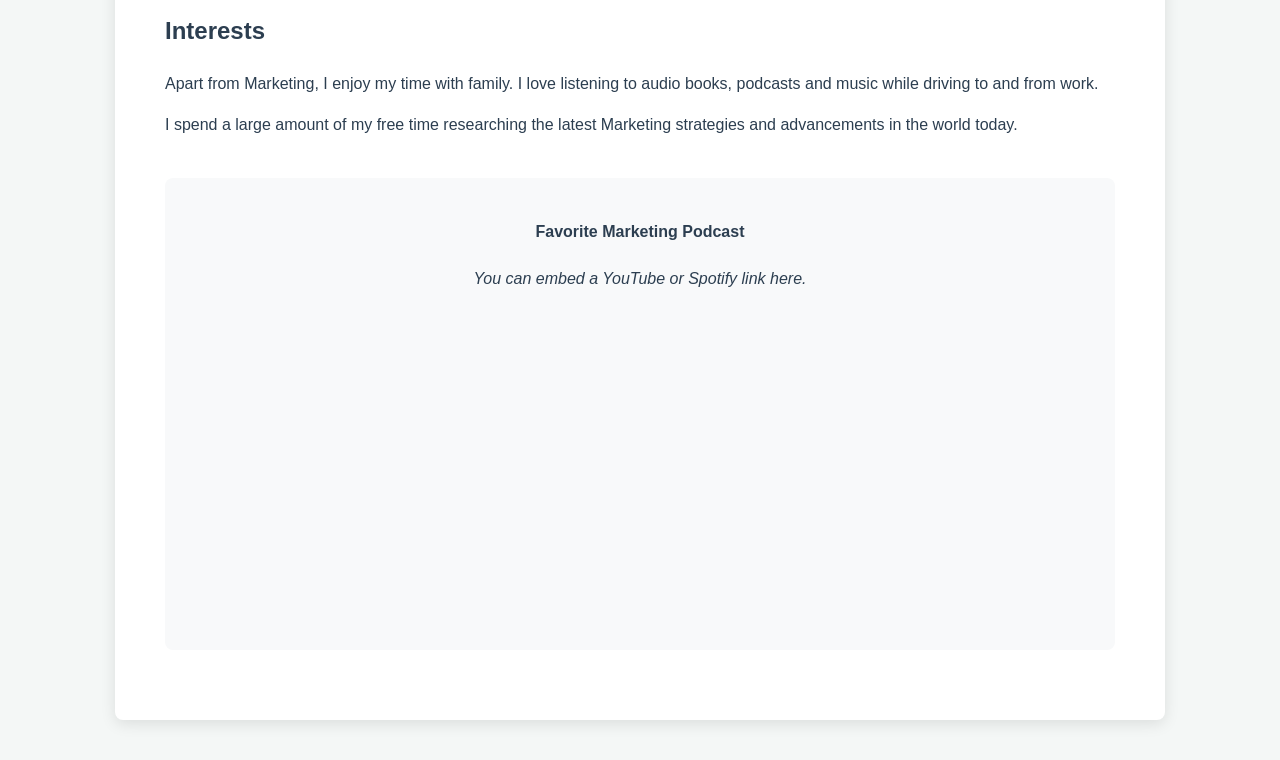
==== commit 31c4a00b: "." ====
--- a/index.html
+++ b/index.html
@@ -1,59 +1,257 @@
 <!DOCTYPE html>
+
 <html lang="en">
-    <head>
-        <meta charset="utf-8" />
-        <meta name="viewport" content="width=device-width, initial-scale=1, shrink-to-fit=no" />
-        <title>Marcia Lealao - Resume</title>
-        <link rel="icon" type="image/x-icon" href="https://i.imgur.com/omEgtmB.png" />
-        <script src="https://use.fontawesome.com/releases/v6.3.0/js/all.js" crossorigin="anonymous"></script>
-        <link href="https://fonts.googleapis.com/css?family=Saira+Extra+Condensed:500,700" rel="stylesheet" />
-        <link href="https://fonts.googleapis.com/css?family=Muli:400,400i,800,800i" rel="stylesheet" />
-        <link href="https://cdn.jsdelivr.net/npm/bootstrap@5.2.3/dist/css/bootstrap.min.css" rel="stylesheet">
-        <link href="mystyles.css" rel="stylesheet" />
-        <style>
-            .bg-primary { background-color: #bd5d38 !important; }
-            .text-primary { color: #bd5d38 !important; }
-            @media (min-width: 992px) {
-                body { padding-left: 17rem; }
-                #sideNav { position: fixed; top: 0; left: 0; display: flex; flex-direction: column; width: 17rem; height: 100vh; }
-            }
-        </style>
-    </head>
-    <body id="page-top">
-        <nav class="navbar navbar-expand-lg navbar-dark bg-primary fixed-top" id="sideNav">
-            <a class="navbar-brand js-scroll-trigger" href="#page-top">
-                <span class="d-none d-lg-block"><img class="img-fluid img-profile rounded-circle mx-auto mb-2" src="https://i.imgur.com/1aK0qni.png" alt="Profile" style="border: 0.5rem solid rgba(255, 255, 255, 0.2); width: 160px;"></span>
-            </a>
-            <div class="collapse navbar-collapse" id="navbarResponsive">
-                <ul class="navbar-nav">
-                    <li class="nav-item"><a class="nav-link" href="#about">About</a></li>
-                    <li class="nav-item"><a class="nav-link" href="#experience">Experience</a></li>
-                    <li class="nav-item"><a class="nav-link" href="#education">Education</a></li>
-                    <li class="nav-item"><a class="nav-link" href="#skills">Skills</a></li>
-                    <li class="nav-item"><a class="nav-link" href="scratch.html" style="color: #ffc107;">My Hobby Page</a></li>
-                </ul>
-            </div>
-        </nav>
-
-        <div class="container-fluid p-0">
-            <section class="resume-section p-5" id="about">
-                <div class="resume-section-content">
-                    <h1 class="mb-0">Marcia <span class="text-primary">Lealao</span></h1>
-                    <div class="subheading mb-5">1635 S Clayton St · SLC UT · (385) 322 0209</div>
-                    <p class="lead mb-5">Experienced in marketing and research. I am committed to delivering data-driven solutions that improve ROI.</p>
-                </div>
-            </section>
-            <hr class="m-0" />
-            <section class="resume-section p-5" id="skills">
-                <div class="resume-section-content">
-                    <h2 class="mb-5">Skills & ROI Projection</h2>
-                    <ul class="fa-ul mb-4">
-                        <li><span class="fa-li"><i class="fas fa-check"></i></span>Data Visualization & Consumer Insights</li>
-                    </ul>
-                    <img src="https://images.unsplash.com/photo-1551288049-bebda4e38f71?w=900" alt="ROI Graph" class="img-fluid rounded shadow-sm" style="max-width: 600px;">
-                </div>
-            </section>
-        </div>
-        <script src="https://cdn.jsdelivr.net/npm/bootstrap@5.2.3/dist/js/bootstrap.bundle.min.js"></script>
-    </body>
+
+<head>
+
+<meta charset="utf-8" />
+
+<meta name="viewport" content="width=device-width, initial-scale=1, shrink-to-fit=no" />
+
+<meta name="description" content="Resume for Marcia Lealao" />
+
+<meta name="author" content="Marcia Lealao" />
+
+<title>Marcia Lealao - Resume</title>
+
+<link rel="icon" type="image/x-icon" href="https://i.imgur.com/omEgtmB.png" />
+
+<script src="https://use.fontawesome.com/releases/v6.3.0/js/all.js" crossorigin="anonymous"></script>
+
+<link href="https://fonts.googleapis.com/css?family=Saira+Extra+Condensed:500,700" rel="stylesheet" type="text/css" />
+
+<link href="https://fonts.googleapis.com/css?family=Muli:400,400i,800,800i" rel="stylesheet" type="text/css" />
+
+<link href="mystyles.css" rel="stylesheet" />
+
+</head>
+
+<body id="page-top">
+
+<nav class="navbar navbar-dark bg-primary fixed-top" id="sideNav">
+
+<div class="container-fluid justify-content-center" id="navbarResponsive">
+
+<ul class="navbar-nav">
+
+<li class="nav-item"><a class="nav-link js-scroll-trigger" href="#about">About</a></li>
+
+<li class="nav-item"><a class="nav-link js-scroll-trigger" href="#experience">Experience</a></li>
+
+<li class="nav-item"><a class="nav-link js-scroll-trigger" href="#education">Education</a></li>
+
+<li class="nav-item"><a class="nav-link js-scroll-trigger" href="#skills">Skills</a></li>
+
+<li class="nav-item"><a class="nav-link js-scroll-trigger" href="#interests">Interests</a></li>
+
+<li class="nav-item"><a class="nav-link" href="scratch.html">My Hobby Page</a></li>
+
+</ul>
+
+</div>
+
+</nav>
+
+
+
+<div class="container-fluid p-0">
+
+<div class="main-container">
+
+
+<div class="text-center mb-5">
+
+<img class="img-fluid img-profile rounded-circle mx-auto shadow" style="width: 180px; height: 180px; object-fit: cover; border: 5px solid #fff;" src="https://i.imgur.com/1aK0qni.png" alt="Profile Image" />
+
+</div>
+
+
+<section class="resume-section" id="about">
+
+<div class="resume-section-content text-center">
+
+<h1 class="mb-0">
+
+Marcia
+
+<span class="text-primary">Lealao</span>
+
+</h1>
+
+<div class="subheading mb-4 mt-2">
+
+1635 S Clayton St · SLC UT 84104 · (385) 322 0209 ·
+
+<a href="mailto:MarciaL@gmail.com">MarciaL@gmail.com</a>
+
+</div>
+
+<p class="lead mb-5">I am experienced in marketing and research. I am committed to delivering data driven solutions that improve and strengthen market positioning.</p>
+
+<div class="social-icons d-flex justify-content-center gap-3">
+
+<a class="social-icon" href="https://github.com/marcialealao" target="_blank"><i class="fab fa-github"></i></a>
+
+<a class="social-icon" href="https://twitter.com/marcialealao" target="_blank"><i class="fab fa-twitter"></i></a>
+
+<a class="social-icon" href="https://www.facebook.com/marcialealao" target="_blank"><i class="fab fa-facebook-f"></i></a>
+
+</div>
+
+</div>
+
+</section>
+
+<hr class="m-0 mt-5" />
+
+
+<section class="resume-section" id="experience">
+
+<div class="resume-section-content">
+
+<h2 class="mb-5 mt-5">Experience</h2>
+
+<div class="d-flex flex-column flex-md-row justify-content-between mb-5">
+
+<div class="flex-grow-1">
+
+<h3 class="mb-0">Marketing Research Analyst</h3>
+
+<div class="subheading mb-3">Delta Solutions</div>
+
+<p>I authored high quality marketing copy for email newsletters and corporate blogs to drive website traffic.</p>
+
+</div>
+
+</div>
+
+</div>
+
+</section>
+
+<hr class="m-0" />
+
+
+<section class="resume-section" id="education">
+
+<div class="resume-section-content">
+
+<h2 class="mb-5 mt-5">Education</h2>
+
+<div class="d-flex flex-column flex-md-row justify-content-between mb-5">
+
+<div class="flex-grow-1">
+
+<h3 class="mb-0">Brigham Young University</h3>
+
+<div class="subheading mb-3">Bachelor of Science</div>
+
+<div>Finance - Healthcare</div>
+
+<p>GPA: 3.23</p>
+
+</div>
+
+<div class="flex-shrink-0"><span class="text-primary">Jan 2020 - May 2026</span></div>
+
+</div>
+
+</div>
+
+</section>
+
+<hr class="m-0" />
+
+
+<section class="resume-section" id="skills">
+
+<div class="resume-section-content">
+
+<h2 class="mb-5 mt-5">Skills</h2>
+
+<div class="subheading mb-3">Programming Languages & Tools</div>
+
+<ul class="fa-ul mb-0">
+
+<li><span class="fa-li"><i class="fas fa-check"></i></span>Digital Marketing Strategy & Campaign Management</li>
+
+<li><span class="fa-li"><i class="fas fa-check"></i></span>Quantitative & Qualitative Market Research</li>
+
+<li><span class="fa-li"><i class="fas fa-check"></i></span>Data Visualization & Consumer Insights</li>
+
+<li><span class="fa-li"><i class="fas fa-check"></i></span>Search Engine Optimization (SEO) & Analytics</li>
+
+</ul>
+
+<br>
+
+<div class="subheading mb-3">Workflow</div>
+
+<ul class="fa-ul mb-0">
+
+<li><span class="fa-li"><i class="fas fa-check"></i></span>Web Development</li>
+
+<li><span class="fa-li"><i class="fas fa-check"></i></span>Tableau</li>
+
+<li><span class="fa-li"><i class="fas fa-check"></i></span>Excel</li>
+
+<li><span class="fa-li"><i class="fas fa-check"></i></span>Flowcharts</li>
+
+</ul>
+
+
+<div class="graph-section">
+
+<h4 class="subheading">Marketing ROI Projection</h4>
+
+<p><i>Placeholder for a Tableau or Excel chart showing data visualization skills.</i></p>
+
+<img src="https://via.placeholder.com/600x300?text=Insert+Tableau+Graph+Here" alt="ROI Graph" class="img-fluid rounded shadow-sm">
+
+</div>
+
+</div>
+
+</section>
+
+<hr class="m-0" />
+
+
+<section class="resume-section" id="interests">
+
+<div class="resume-section-content">
+
+<h2 class="mb-5 mt-5">Interests</h2>
+
+<p>Apart from Marketing, I enjoy my time with family. I love listening to audio books, podcasts and music while driving to and from work.</p>
+
+<p class="mb-0">I spend a large amount of my free time researching the latest Marketing strategies and advancements in the world today.</p>
+
+
+<div class="video-section">
+
+<h4 class="subheading">Favorite Marketing Podcast</h4>
+
+<p><i>You can embed a YouTube or Spotify link here.</i></p>
+
+<iframe width="100%" height="315" src="https://www.youtube.com/embed/dQw4w9WgXcQ" title="Video Placeholder" frameborder="0" allowfullscreen></iframe>
+
+</div>
+
+</div>
+
+</section>
+
+
+
+</div>
+
+</div>
+
+
+
+<script src="https://cdn.jsdelivr.net/npm/bootstrap@5.2.3/dist/js/bootstrap.bundle.min.js"></script>
+
+</body>
+
 </html>
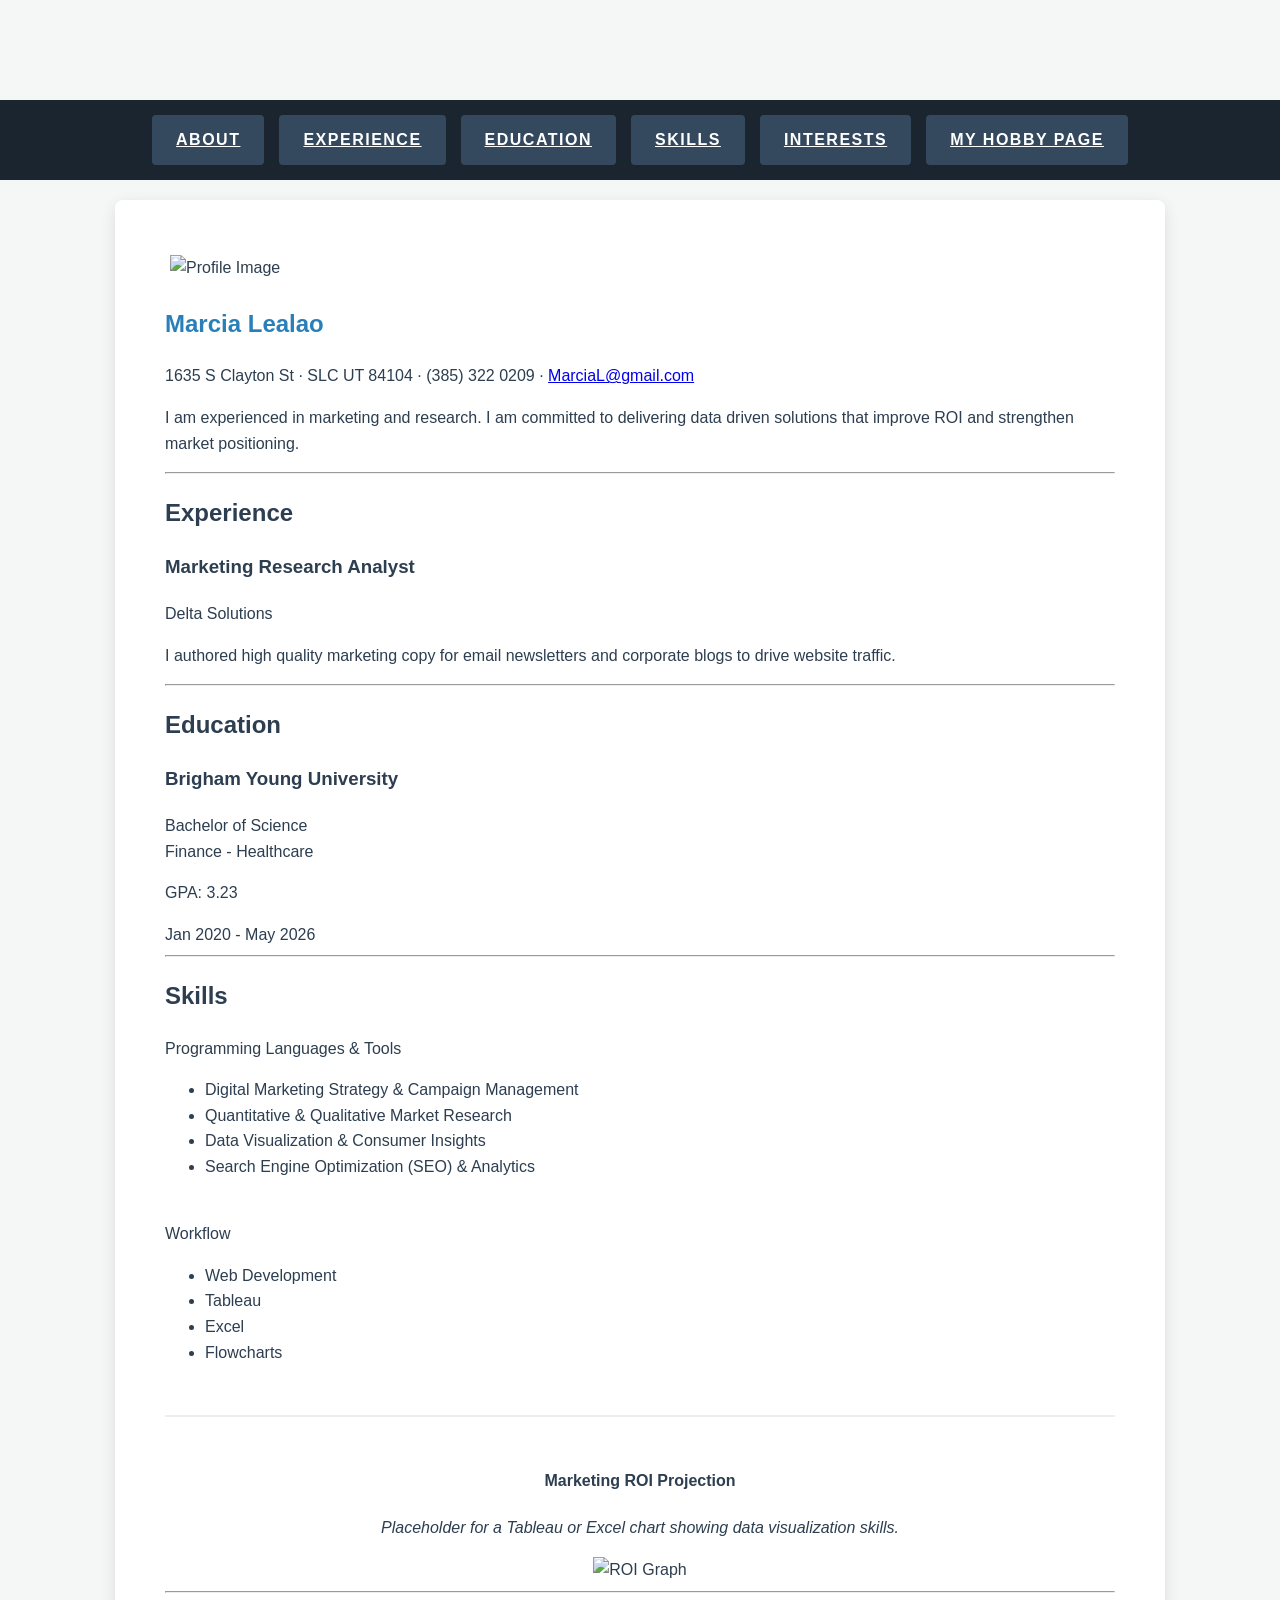
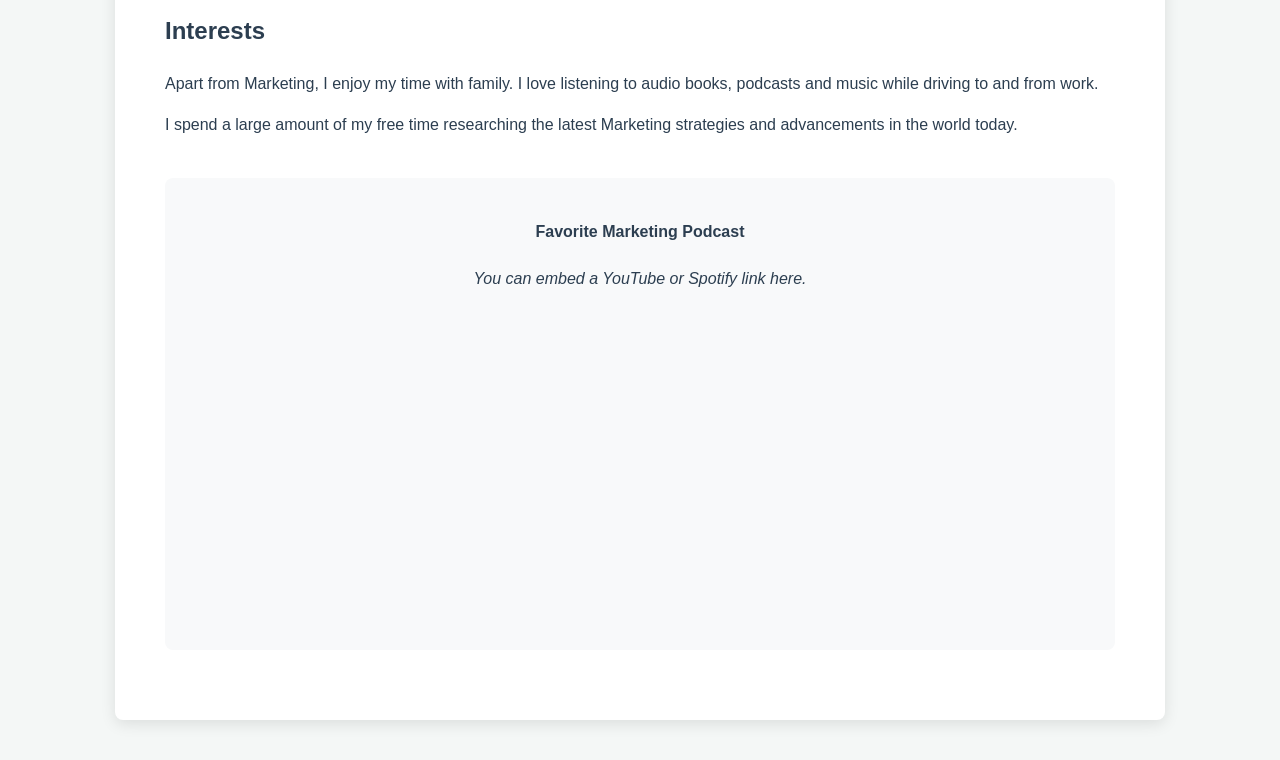
==== commit 1345a250: "." ====
--- a/index.html
+++ b/index.html
@@ -1,257 +1,133 @@
 <!DOCTYPE html>
+<html lang="en">
+    <head>
+        <meta charset="utf-8" />
+        <meta name="viewport" content="width=device-width, initial-scale=1, shrink-to-fit=no" />
+        <meta name="description" content="Resume for Marcia Lealao" />
+        <meta name="author" content="Marcia Lealao" />
+        <title>Marcia Lealao - Resume</title>
+        <link rel="icon" type="image/x-icon" href="https://i.imgur.com/omEgtmB.png" />
+        <script src="https://use.fontawesome.com/releases/v6.3.0/js/all.js" crossorigin="anonymous"></script>
+        <link href="https://fonts.googleapis.com/css?family=Saira+Extra+Condensed:500,700" rel="stylesheet" type="text/css" />
+        <link href="https://fonts.googleapis.com/css?family=Muli:400,400i,800,800i" rel="stylesheet" type="text/css" />
+        <link href="mystyles.css" rel="stylesheet" />
+    </head>
+    <body id="page-top">
+        <nav class="navbar navbar-dark bg-primary fixed-top" id="sideNav">
+            <div class="container-fluid justify-content-center" id="navbarResponsive">
+                <ul class="navbar-nav">
+                    <li class="nav-item"><a class="nav-link js-scroll-trigger" href="#about">About</a></li>
+                    <li class="nav-item"><a class="nav-link js-scroll-trigger" href="#experience">Experience</a></li>
+                    <li class="nav-item"><a class="nav-link js-scroll-trigger" href="#education">Education</a></li>
+                    <li class="nav-item"><a class="nav-link js-scroll-trigger" href="#skills">Skills</a></li>
+                    <li class="nav-item"><a class="nav-link js-scroll-trigger" href="#interests">Interests</a></li>
+                    <li class="nav-item"><a class="nav-link" href="scratch.html">My Hobby Page</a></li>
+                </ul>
+            </div>
+        </nav>
 
-<html lang="en">
+        <div class="container-fluid p-0">
+            <div class="main-container">
+                
+                <div class="text-center mb-5">
+                    <img class="img-fluid img-profile rounded-circle mx-auto shadow" style="width: 180px; height: 180px; object-fit: cover; border: 5px solid #fff;" src="https://i.imgur.com/1aK0qni.png" alt="Profile Image" />
+                </div>
+                
+                <section class="resume-section" id="about">
+                    <div class="resume-section-content text-center">
+                        <h1 class="mb-0">
+                            Marcia
+                            <span class="text-primary">Lealao</span>
+                        </h1>
+                        <div class="subheading mb-4 mt-2">
+                            1635 S Clayton St · SLC UT 84104 · (385) 322 0209 ·
+                            <a href="mailto:MarciaL@gmail.com">MarciaL@gmail.com</a>
+                        </div>
+                        <p class="lead mb-5">I am experienced in marketing and research. I am committed to delivering data driven solutions that improve ROI and strengthen market positioning.</p>
+                        <div class="social-icons d-flex justify-content-center gap-3">
+                            <a class="social-icon" href="https://github.com/marcialealao" target="_blank"><i class="fab fa-github"></i></a>
+                            <a class="social-icon" href="https://twitter.com/marcialealao" target="_blank"><i class="fab fa-twitter"></i></a>
+                            <a class="social-icon" href="https://www.facebook.com/marcialealao" target="_blank"><i class="fab fa-facebook-f"></i></a>
+                        </div>
+                    </div>
+                </section>
+                <hr class="m-0 mt-5" />
+                
+                <section class="resume-section" id="experience">
+                    <div class="resume-section-content">
+                        <h2 class="mb-5 mt-5">Experience</h2>
+                        <div class="d-flex flex-column flex-md-row justify-content-between mb-5">
+                            <div class="flex-grow-1">
+                                <h3 class="mb-0">Marketing Research Analyst</h3>
+                                <div class="subheading mb-3">Delta Solutions</div>
+                                <p>I authored high quality marketing copy for email newsletters and corporate blogs to drive website traffic.</p>
+                            </div>
+                        </div>
+                    </div>
+                </section>
+                <hr class="m-0" />
+                
+                <section class="resume-section" id="education">
+                    <div class="resume-section-content">
+                        <h2 class="mb-5 mt-5">Education</h2>
+                        <div class="d-flex flex-column flex-md-row justify-content-between mb-5">
+                            <div class="flex-grow-1">
+                                <h3 class="mb-0">Brigham Young University</h3>
+                                <div class="subheading mb-3">Bachelor of Science</div>
+                                <div>Finance - Healthcare</div>
+                                <p>GPA: 3.23</p>
+                            </div>
+                            <div class="flex-shrink-0"><span class="text-primary">Jan 2020 - May 2026</span></div>
+                        </div>
+                    </div>
+                </section>
+                <hr class="m-0" />
+                
+                <section class="resume-section" id="skills">
+                    <div class="resume-section-content">
+                        <h2 class="mb-5 mt-5">Skills</h2>
+                        <div class="subheading mb-3">Programming Languages & Tools</div>
+                        <ul class="fa-ul mb-0">
+                            <li><span class="fa-li"><i class="fas fa-check"></i></span>Digital Marketing Strategy & Campaign Management</li>
+                            <li><span class="fa-li"><i class="fas fa-check"></i></span>Quantitative & Qualitative Market Research</li>
+                            <li><span class="fa-li"><i class="fas fa-check"></i></span>Data Visualization & Consumer Insights</li>
+                            <li><span class="fa-li"><i class="fas fa-check"></i></span>Search Engine Optimization (SEO) & Analytics</li>
+                        </ul>
+                        <br>
+                        <div class="subheading mb-3">Workflow</div>
+                        <ul class="fa-ul mb-0">
+                            <li><span class="fa-li"><i class="fas fa-check"></i></span>Web Development</li>
+                            <li><span class="fa-li"><i class="fas fa-check"></i></span>Tableau</li>
+                            <li><span class="fa-li"><i class="fas fa-check"></i></span>Excel</li>
+                            <li><span class="fa-li"><i class="fas fa-check"></i></span>Flowcharts</li>
+                        </ul>
+                        
+                        <div class="graph-section">
+                            <h4 class="subheading">Marketing ROI Projection</h4>
+                            <p><i>Placeholder for a Tableau or Excel chart showing data visualization skills.</i></p>
+                            <img src="https://via.placeholder.com/600x300?text=Insert+Tableau+Graph+Here" alt="ROI Graph" class="img-fluid rounded shadow-sm">
+                        </div>
+                    </div>
+                </section>
+                <hr class="m-0" />
+                
+                <section class="resume-section" id="interests">
+                    <div class="resume-section-content">
+                        <h2 class="mb-5 mt-5">Interests</h2>
+                        <p>Apart from Marketing, I enjoy my time with family. I love listening to audio books, podcasts and music while driving to and from work.</p>
+                        <p class="mb-0">I spend a large amount of my free time researching the latest Marketing strategies and advancements in the world today.</p>
+                        
+                        <div class="video-section">
+                            <h4 class="subheading">Favorite Marketing Podcast</h4>
+                            <p><i>You can embed a YouTube or Spotify link here.</i></p>
+                            <iframe width="100%" height="315" src="https://www.youtube.com/embed/dQw4w9WgXcQ" title="Video Placeholder" frameborder="0" allowfullscreen></iframe>
+                        </div>
+                    </div>
+                </section>
 
-<head>
+            </div> 
+        </div>
 
-<meta charset="utf-8" />
-
-<meta name="viewport" content="width=device-width, initial-scale=1, shrink-to-fit=no" />
-
-<meta name="description" content="Resume for Marcia Lealao" />
-
-<meta name="author" content="Marcia Lealao" />
-
-<title>Marcia Lealao - Resume</title>
-
-<link rel="icon" type="image/x-icon" href="https://i.imgur.com/omEgtmB.png" />
-
-<script src="https://use.fontawesome.com/releases/v6.3.0/js/all.js" crossorigin="anonymous"></script>
-
-<link href="https://fonts.googleapis.com/css?family=Saira+Extra+Condensed:500,700" rel="stylesheet" type="text/css" />
-
-<link href="https://fonts.googleapis.com/css?family=Muli:400,400i,800,800i" rel="stylesheet" type="text/css" />
-
-<link href="mystyles.css" rel="stylesheet" />
-
-</head>
-
-<body id="page-top">
-
-<nav class="navbar navbar-dark bg-primary fixed-top" id="sideNav">
-
-<div class="container-fluid justify-content-center" id="navbarResponsive">
-
-<ul class="navbar-nav">
-
-<li class="nav-item"><a class="nav-link js-scroll-trigger" href="#about">About</a></li>
-
-<li class="nav-item"><a class="nav-link js-scroll-trigger" href="#experience">Experience</a></li>
-
-<li class="nav-item"><a class="nav-link js-scroll-trigger" href="#education">Education</a></li>
-
-<li class="nav-item"><a class="nav-link js-scroll-trigger" href="#skills">Skills</a></li>
-
-<li class="nav-item"><a class="nav-link js-scroll-trigger" href="#interests">Interests</a></li>
-
-<li class="nav-item"><a class="nav-link" href="scratch.html">My Hobby Page</a></li>
-
-</ul>
-
-</div>
-
-</nav>
-
-
-
-<div class="container-fluid p-0">
-
-<div class="main-container">
-
-
-<div class="text-center mb-5">
-
-<img class="img-fluid img-profile rounded-circle mx-auto shadow" style="width: 180px; height: 180px; object-fit: cover; border: 5px solid #fff;" src="https://i.imgur.com/1aK0qni.png" alt="Profile Image" />
-
-</div>
-
-
-<section class="resume-section" id="about">
-
-<div class="resume-section-content text-center">
-
-<h1 class="mb-0">
-
-Marcia
-
-<span class="text-primary">Lealao</span>
-
-</h1>
-
-<div class="subheading mb-4 mt-2">
-
-1635 S Clayton St · SLC UT 84104 · (385) 322 0209 ·
-
-<a href="mailto:MarciaL@gmail.com">MarciaL@gmail.com</a>
-
-</div>
-
-<p class="lead mb-5">I am experienced in marketing and research. I am committed to delivering data driven solutions that improve and strengthen market positioning.</p>
-
-<div class="social-icons d-flex justify-content-center gap-3">
-
-<a class="social-icon" href="https://github.com/marcialealao" target="_blank"><i class="fab fa-github"></i></a>
-
-<a class="social-icon" href="https://twitter.com/marcialealao" target="_blank"><i class="fab fa-twitter"></i></a>
-
-<a class="social-icon" href="https://www.facebook.com/marcialealao" target="_blank"><i class="fab fa-facebook-f"></i></a>
-
-</div>
-
-</div>
-
-</section>
-
-<hr class="m-0 mt-5" />
-
-
-<section class="resume-section" id="experience">
-
-<div class="resume-section-content">
-
-<h2 class="mb-5 mt-5">Experience</h2>
-
-<div class="d-flex flex-column flex-md-row justify-content-between mb-5">
-
-<div class="flex-grow-1">
-
-<h3 class="mb-0">Marketing Research Analyst</h3>
-
-<div class="subheading mb-3">Delta Solutions</div>
-
-<p>I authored high quality marketing copy for email newsletters and corporate blogs to drive website traffic.</p>
-
-</div>
-
-</div>
-
-</div>
-
-</section>
-
-<hr class="m-0" />
-
-
-<section class="resume-section" id="education">
-
-<div class="resume-section-content">
-
-<h2 class="mb-5 mt-5">Education</h2>
-
-<div class="d-flex flex-column flex-md-row justify-content-between mb-5">
-
-<div class="flex-grow-1">
-
-<h3 class="mb-0">Brigham Young University</h3>
-
-<div class="subheading mb-3">Bachelor of Science</div>
-
-<div>Finance - Healthcare</div>
-
-<p>GPA: 3.23</p>
-
-</div>
-
-<div class="flex-shrink-0"><span class="text-primary">Jan 2020 - May 2026</span></div>
-
-</div>
-
-</div>
-
-</section>
-
-<hr class="m-0" />
-
-
-<section class="resume-section" id="skills">
-
-<div class="resume-section-content">
-
-<h2 class="mb-5 mt-5">Skills</h2>
-
-<div class="subheading mb-3">Programming Languages & Tools</div>
-
-<ul class="fa-ul mb-0">
-
-<li><span class="fa-li"><i class="fas fa-check"></i></span>Digital Marketing Strategy & Campaign Management</li>
-
-<li><span class="fa-li"><i class="fas fa-check"></i></span>Quantitative & Qualitative Market Research</li>
-
-<li><span class="fa-li"><i class="fas fa-check"></i></span>Data Visualization & Consumer Insights</li>
-
-<li><span class="fa-li"><i class="fas fa-check"></i></span>Search Engine Optimization (SEO) & Analytics</li>
-
-</ul>
-
-<br>
-
-<div class="subheading mb-3">Workflow</div>
-
-<ul class="fa-ul mb-0">
-
-<li><span class="fa-li"><i class="fas fa-check"></i></span>Web Development</li>
-
-<li><span class="fa-li"><i class="fas fa-check"></i></span>Tableau</li>
-
-<li><span class="fa-li"><i class="fas fa-check"></i></span>Excel</li>
-
-<li><span class="fa-li"><i class="fas fa-check"></i></span>Flowcharts</li>
-
-</ul>
-
-
-<div class="graph-section">
-
-<h4 class="subheading">Marketing ROI Projection</h4>
-
-<p><i>Placeholder for a Tableau or Excel chart showing data visualization skills.</i></p>
-
-<img src="https://via.placeholder.com/600x300?text=Insert+Tableau+Graph+Here" alt="ROI Graph" class="img-fluid rounded shadow-sm">
-
-</div>
-
-</div>
-
-</section>
-
-<hr class="m-0" />
-
-
-<section class="resume-section" id="interests">
-
-<div class="resume-section-content">
-
-<h2 class="mb-5 mt-5">Interests</h2>
-
-<p>Apart from Marketing, I enjoy my time with family. I love listening to audio books, podcasts and music while driving to and from work.</p>
-
-<p class="mb-0">I spend a large amount of my free time researching the latest Marketing strategies and advancements in the world today.</p>
-
-
-<div class="video-section">
-
-<h4 class="subheading">Favorite Marketing Podcast</h4>
-
-<p><i>You can embed a YouTube or Spotify link here.</i></p>
-
-<iframe width="100%" height="315" src="https://www.youtube.com/embed/dQw4w9WgXcQ" title="Video Placeholder" frameborder="0" allowfullscreen></iframe>
-
-</div>
-
-</div>
-
-</section>
-
-
-
-</div>
-
-</div>
-
-
-
-<script src="https://cdn.jsdelivr.net/npm/bootstrap@5.2.3/dist/js/bootstrap.bundle.min.js"></script>
-
-</body>
-
+        <script src="https://cdn.jsdelivr.net/npm/bootstrap@5.2.3/dist/js/bootstrap.bundle.min.js"></script>
+    </body>
 </html>
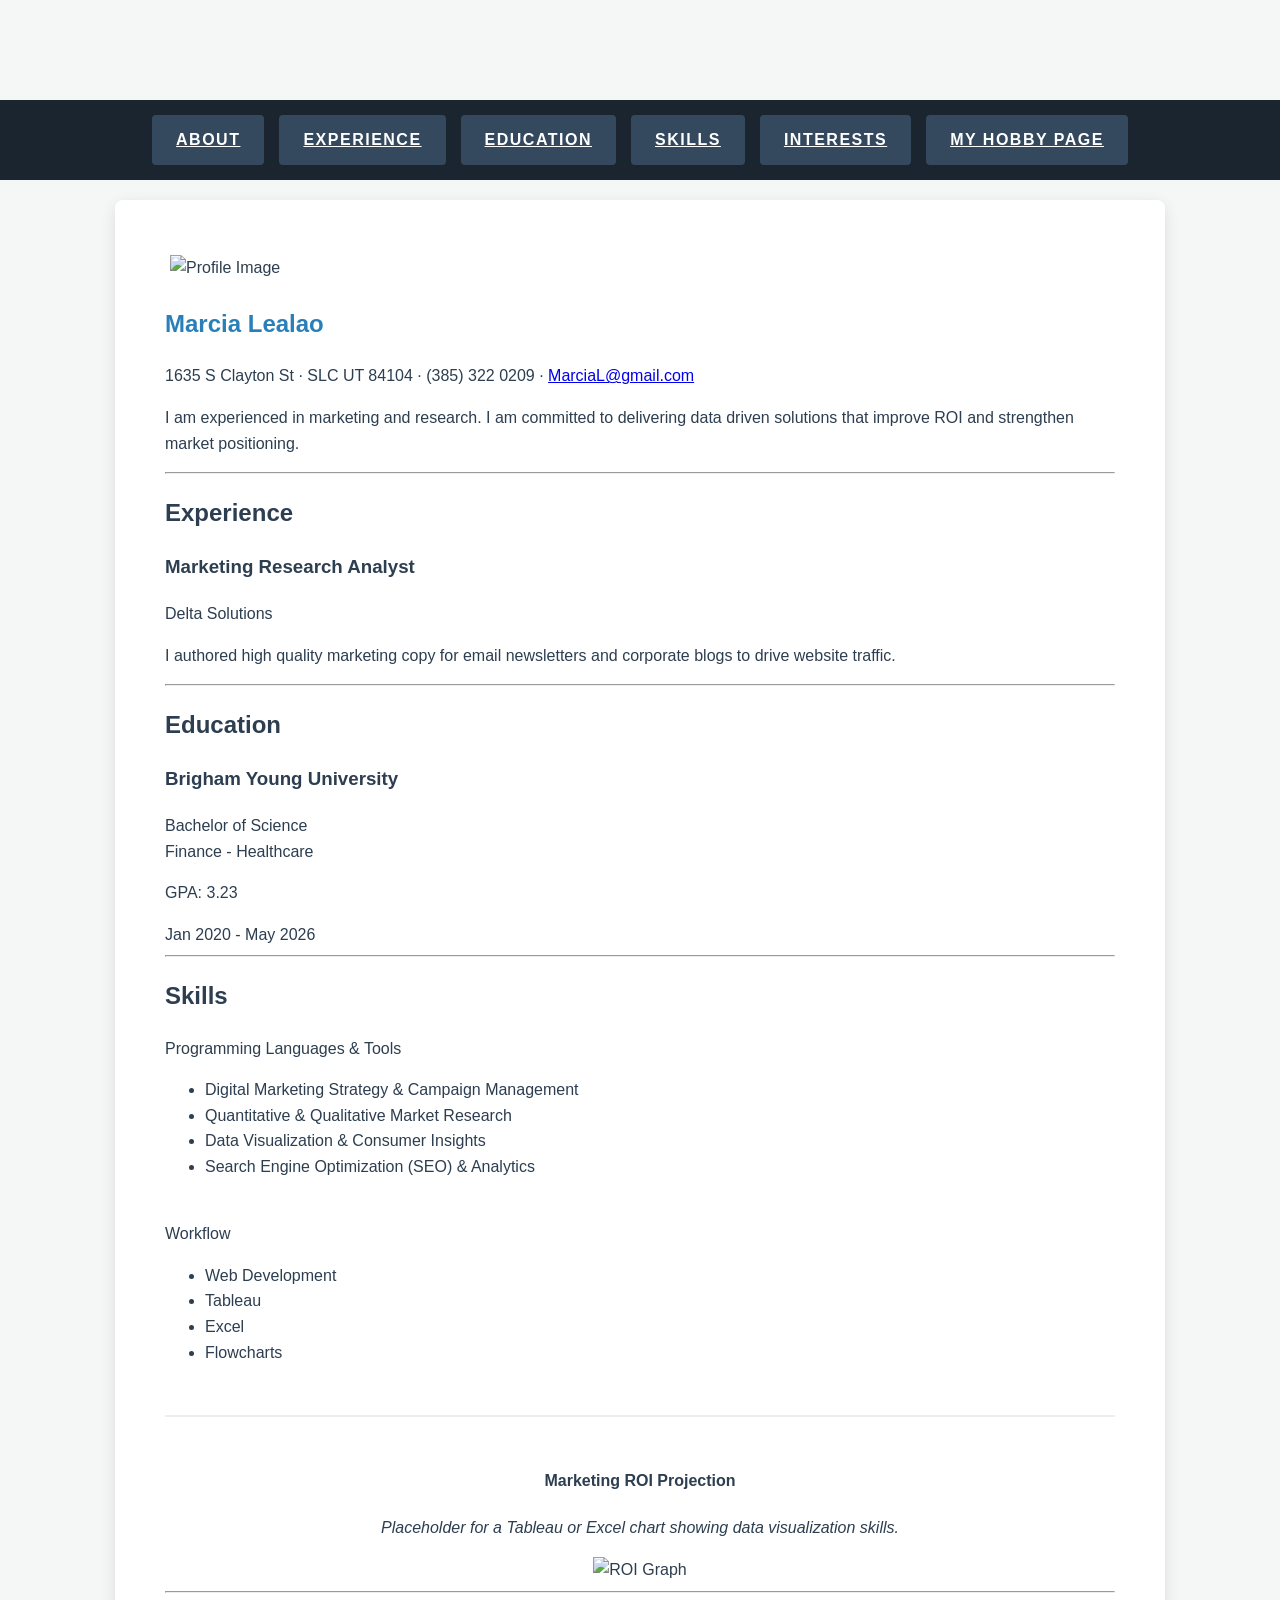
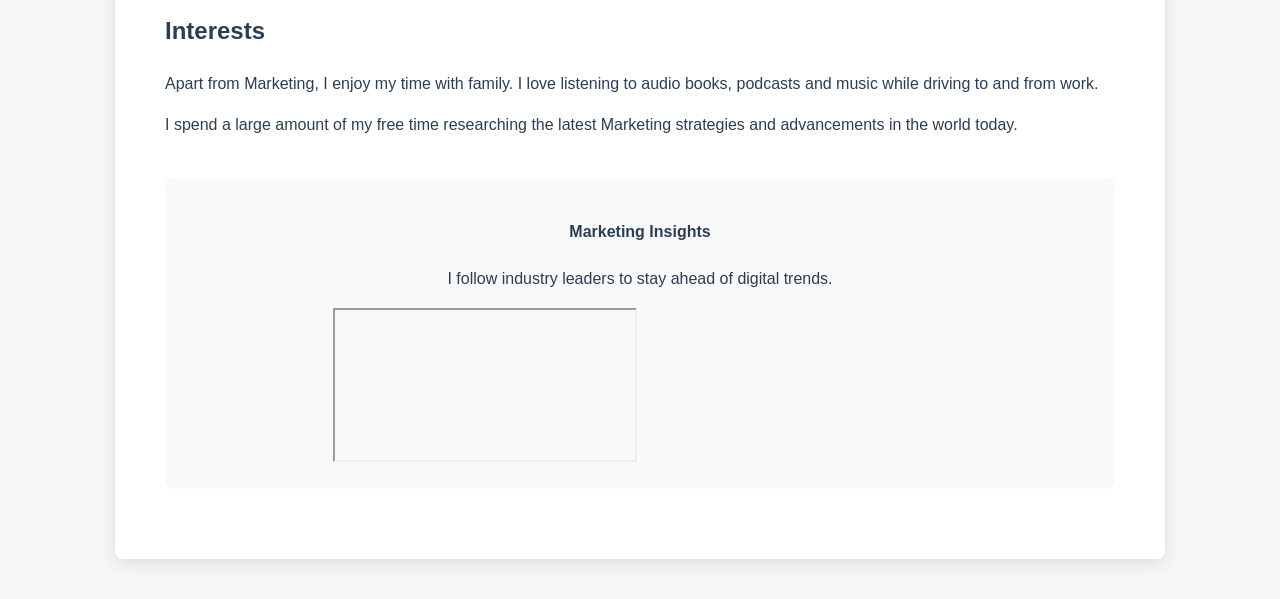
==== commit e5608253: "." ====
--- a/index.html
+++ b/index.html
@@ -117,11 +117,14 @@
                         <p>Apart from Marketing, I enjoy my time with family. I love listening to audio books, podcasts and music while driving to and from work.</p>
                         <p class="mb-0">I spend a large amount of my free time researching the latest Marketing strategies and advancements in the world today.</p>
                         
-                        <div class="video-section">
-                            <h4 class="subheading">Favorite Marketing Podcast</h4>
-                            <p><i>You can embed a YouTube or Spotify link here.</i></p>
-                            <iframe width="100%" height="315" src="https://www.youtube.com/embed/dQw4w9WgXcQ" title="Video Placeholder" frameborder="0" allowfullscreen></iframe>
-                        </div>
+                        <div class="video-section mt-4">
+    <h4 class="subheading">Marketing Insights</h4>
+    <p>I follow industry leaders to stay ahead of digital trends.</p>
+    <div class="ratio ratio-16x9" style="max-width: 600px;">
+        <iframe src="https://youtube.com" title="YouTube video" allowfullscreen></iframe>
+    </div>
+</div>
+
                     </div>
                 </section>
 
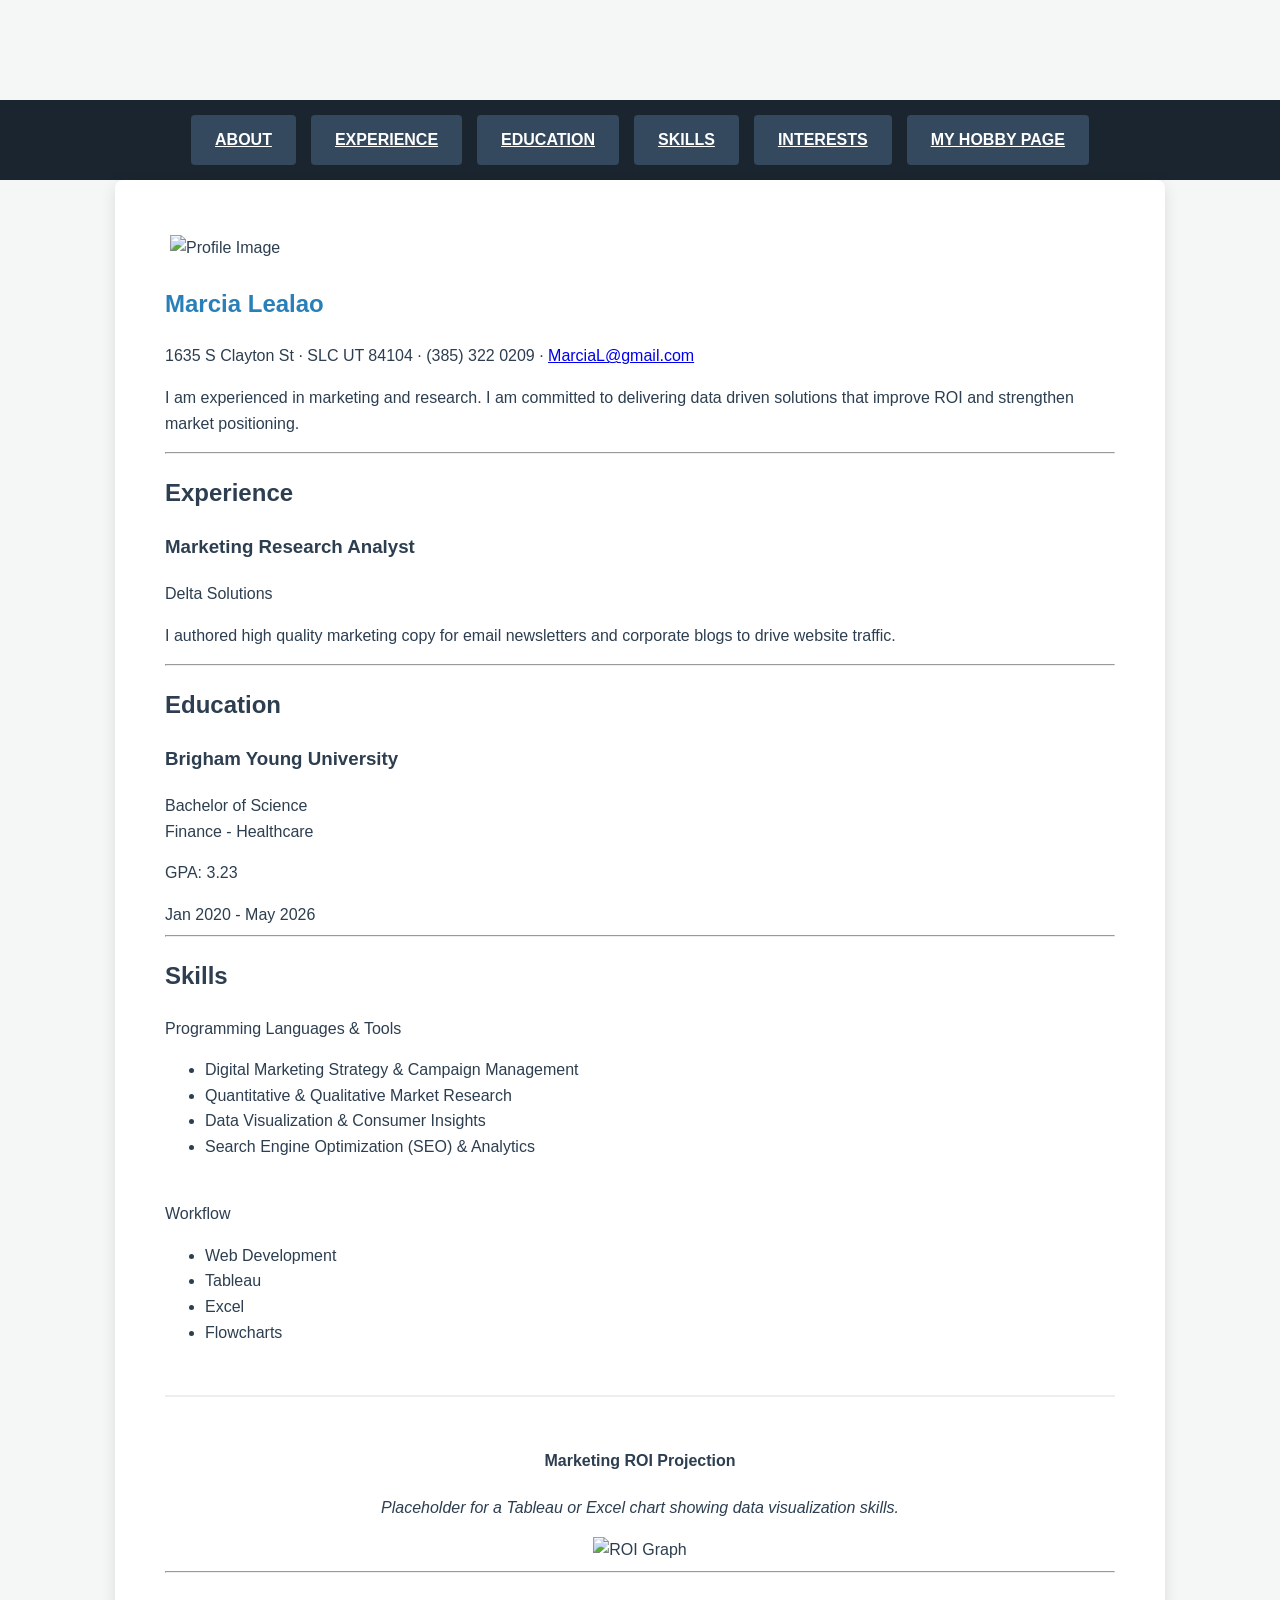
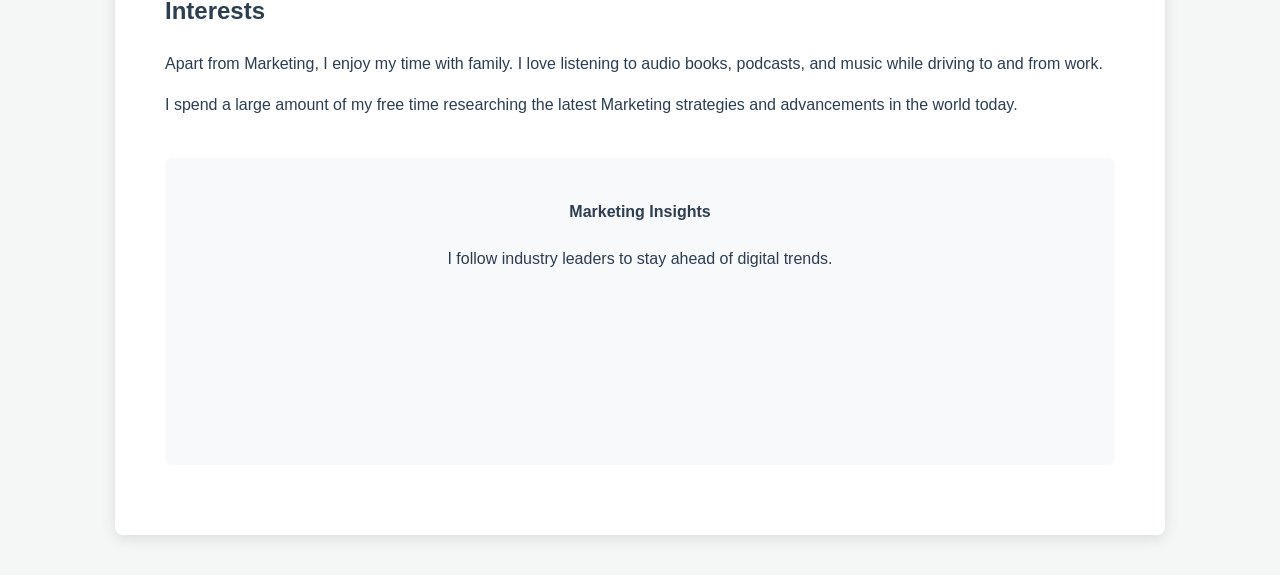
==== commit fb3b572c: "." ====
--- a/index.html
+++ b/index.html
@@ -114,23 +114,21 @@
                 <section class="resume-section" id="interests">
                     <div class="resume-section-content">
                         <h2 class="mb-5 mt-5">Interests</h2>
-                        <p>Apart from Marketing, I enjoy my time with family. I love listening to audio books, podcasts and music while driving to and from work.</p>
+                        <p>Apart from Marketing, I enjoy my time with family. I love listening to audio books, podcasts, and music while driving to and from work.</p>
                         <p class="mb-0">I spend a large amount of my free time researching the latest Marketing strategies and advancements in the world today.</p>
                         
                         <div class="video-section mt-4">
-    <h4 class="subheading">Marketing Insights</h4>
-    <p>I follow industry leaders to stay ahead of digital trends.</p>
-    <div class="ratio ratio-16x9" style="max-width: 600px;">
-        <iframe src="https://youtube.com" title="YouTube video" allowfullscreen></iframe>
-    </div>
-</div>
-
+                            <h4 class="subheading">Marketing Insights</h4>
+                            <p>I follow industry leaders to stay ahead of digital trends.</p>
+                    <div class="ratio ratio-16x9" style="max-width: 600px; margin: 0 auto;">
+                            <iframe src="https://youtube.com" title="YouTube video" allowfullscreen style="border-radius: 8px; border: none;"></iframe>
+                        </div>
                     </div>
-                </section>
-
-            </div> 
-        </div>
-
-        <script src="https://cdn.jsdelivr.net/npm/bootstrap@5.2.3/dist/js/bootstrap.bundle.min.js"></script>
-    </body>
-</html>+                </div>
+            </section>
+        </div> 
+    </div> 
+    <script src="https://jsdelivr.net"></script>
+</body>
+</html>
+   
--- a/mystyles.css
+++ b/mystyles.css
@@ -1,34 +1,30 @@
-/* Custom Stylesheet */
+/* Custom Stylesheet for Resume */
 body {
-    background-color: #f4f7f6 !important; /* Custom soft gray background */
+    background-color: #f4f7f6 !important;
     font-family: 'Segoe UI', Tahoma, Geneva, Verdana, sans-serif; 
     color: #2c3e50; 
     line-height: 1.6;
     margin: 0;
     padding-top: 100px;
-    /* Removed padding: 20px here so it doesn't break the left-side navigation bar */
 }
 
-/* Div 1 for positioning - Wraps all sections into a neat card */
 .main-container { 
-    max-width: 950px; /* Slightly wider to fit resume content nicely */
-    margin: 0 auto 40px auto; /* Centers the card and gives bottom breathing room */
+    max-width: 950px; 
+    margin: 0 auto 40px auto; 
     background: white;
     padding: 50px;
     border-radius: 8px;
-    box-shadow: 0 4px 15px rgba(0,0,0,0.1); /* Slightly stronger shadow to pop off background */
+    box-shadow: 0 4px 15px rgba(0,0,0,0.1);
 }
 
-/* Div 2 for positioning - Used in Interests */
 .video-section { 
     margin: 40px 0 20px 0;
     text-align: center;
-    background-color: #f8f9fa; /* Light gray box to highlight the video area */
+    background-color: #f8f9fa; 
     padding: 20px;
     border-radius: 8px;
 }
 
-/* Div 3 for positioning - Used in Skills */
 .graph-section { 
     margin-top: 50px;
     border-top: 2px solid #eee;
@@ -36,62 +32,39 @@
     text-align: center;
 }
 
-/* Forces the H1 to use your beautiful blue instead of Bootstrap's default */
-h1 { 
-    color: #2980b9 !important; 
-}
+h1 { color: #2980b9 !important; }
 
-/* --- Custom Rectangular Menu Styling --- */
-
-/* Style the main sidebar background */
 #sideNav {
-    background-color: #1a252f !important; /* Menu background color */
+    background-color: #1a252f !important; 
     padding: 15px 0;
     width: 100%;
 }
 
-/* Ensure the list takes up the full width of the sidebar */
 .navbar-nav {
-    list-style: none !important; /* Removes bullet points */
+    list-style: none !important; 
     display: flex !important;
-    flex-direction: row !important; /* Forces side by side */
+    flex-direction: row !important; 
     justify-content: center;
     align-items: center;
     width: 100%;
     margin: 0;
     padding: 0;
     gap: 15px; 
-    overflow-x: auto; /* Allows scrolling if menu is too long on small screens */
 }
 
-/* Space out the items slightly */
-.nav-item {
-    list-style: none !important; /* Extra override to remove bullet points */
-    width: auto; 
-    margin-bottom: 0;
-}
-
-/* Turn the plain links into thick, rectangular blocks */
 .nav-link {
     display: block;
-    background-color: #34495e; /* Default dark rectangular button */
+    background-color: #34495e; 
     color: #ffffff !important;
     padding: 12px 24px !important;
     text-align: center;
     text-transform: uppercase;
     font-weight: 700;
-    letter-spacing: 1.5px;
-    border-radius: 4px; /* Optional: gives the rectangles a slightly soft edge */
+    border-radius: 4px; 
     transition: all 0.3s ease-in-out;
-    white-space: nowrap; /* Prevents text inside buttons from wrapping */
 }
 
-/* Change color when the mouse hovers over the rectangle */
 .nav-link:hover {
-    background-color: #2980b9 !important; /* Bright blue hover effect */
-    transform: translateY(-3px); /* Creates a cool sliding effect upwards for horizontal layout */
+    background-color: #2980b9 !important; 
+    transform: translateY(-3px); 
 }
-/* Only applies if the page isn't using the fixed Bootstrap nav */
-.main-container {
-    margin-top: 20px; 
-}
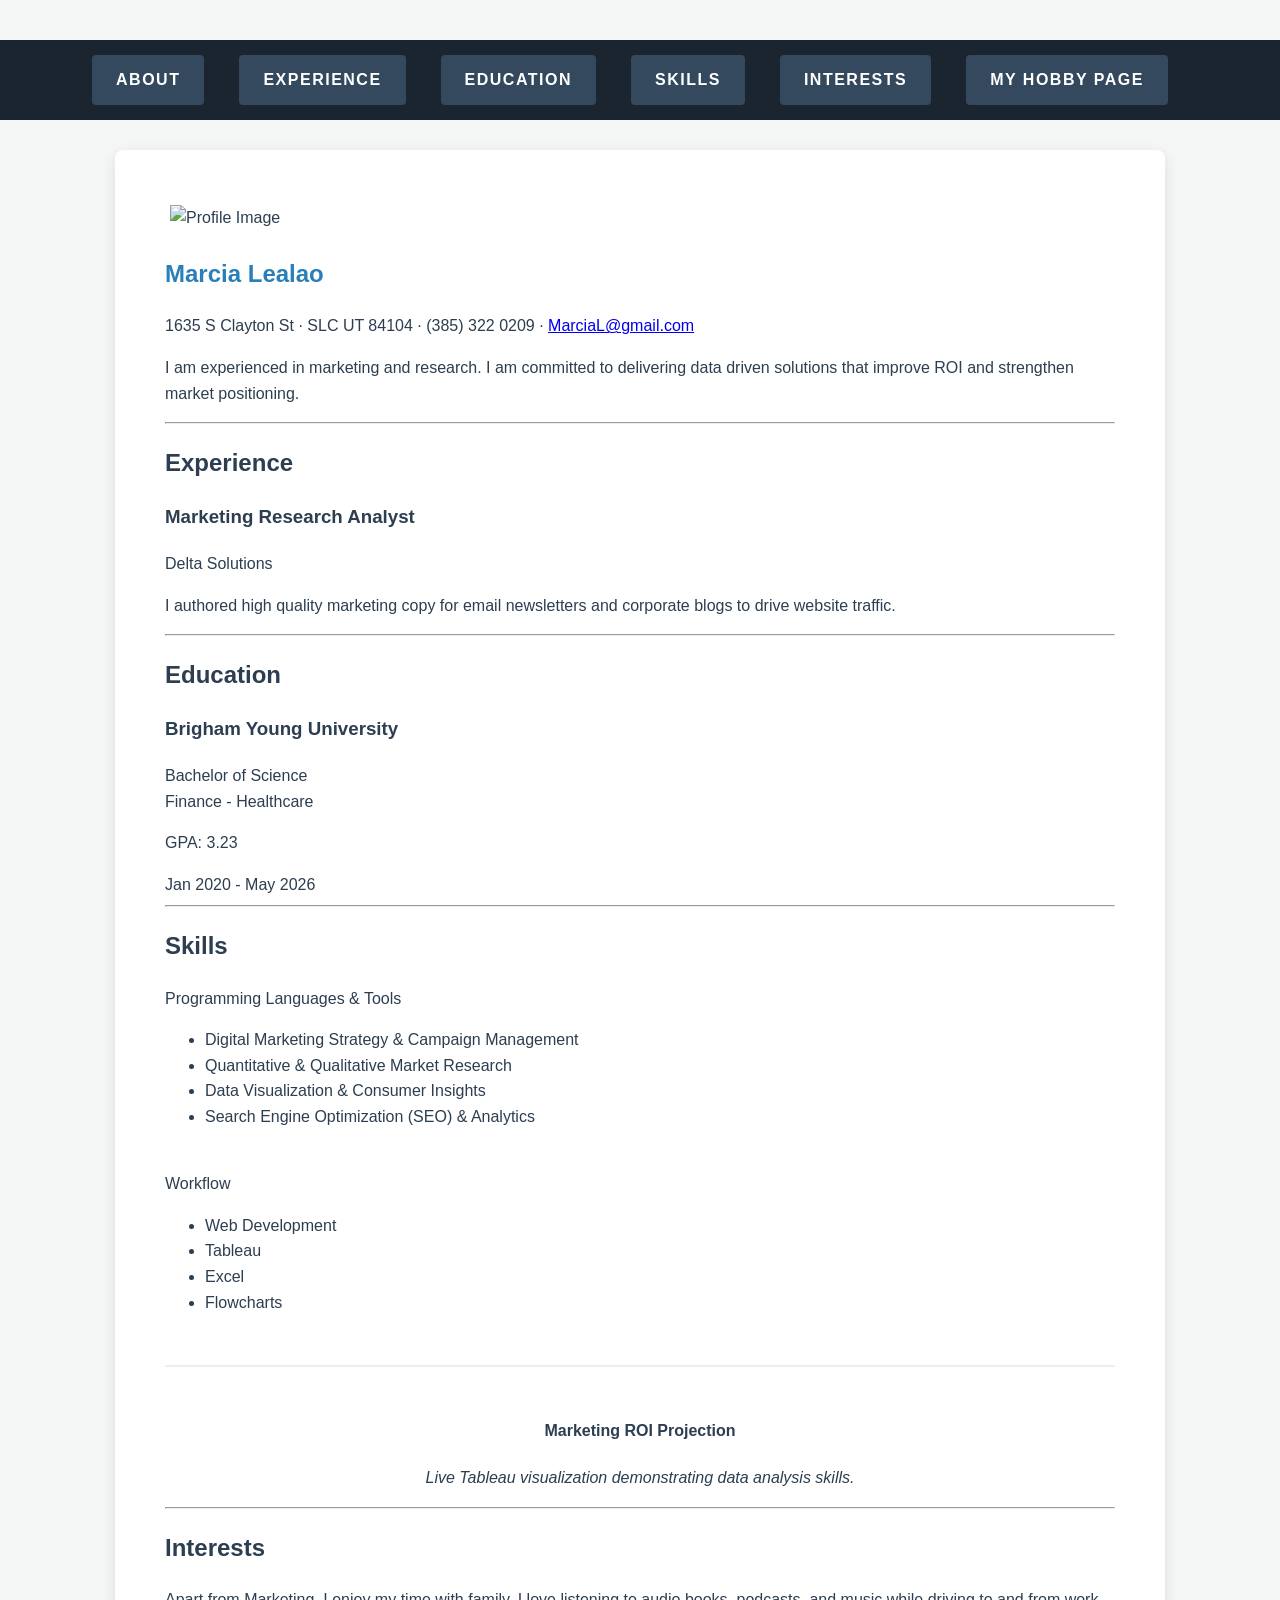
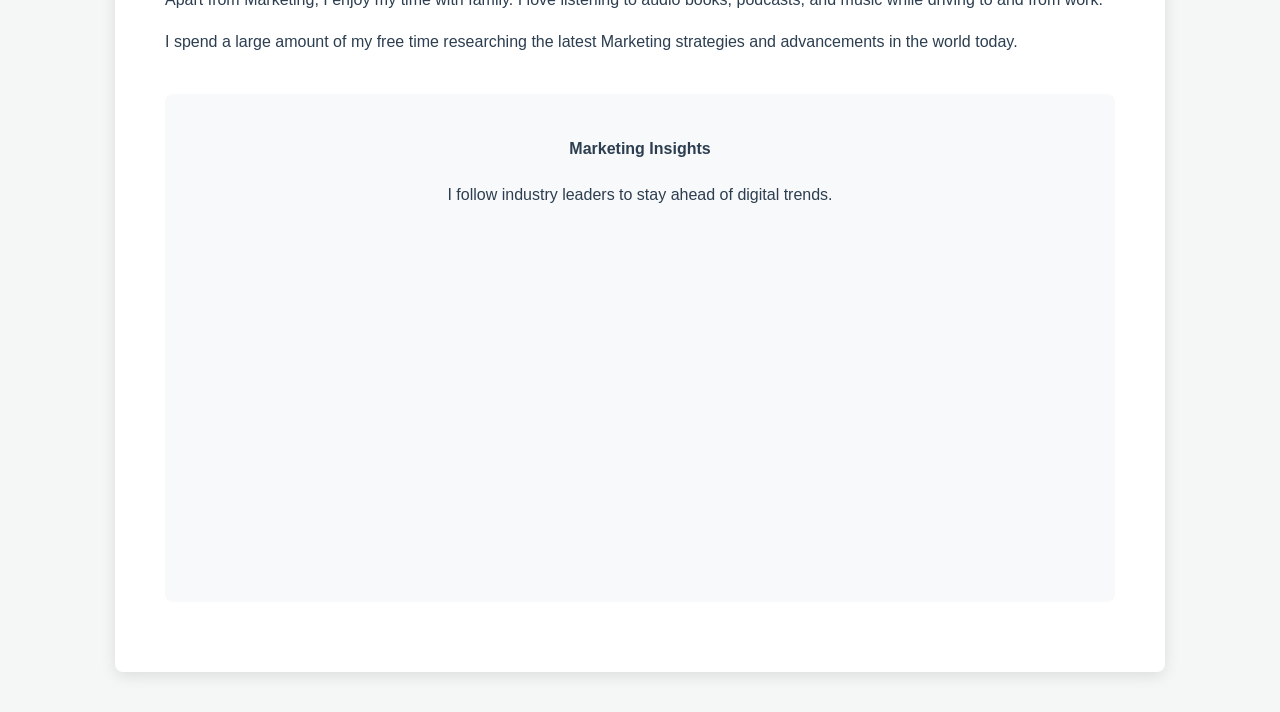
==== commit ad110731: "." ====
--- a/index.html
+++ b/index.html
@@ -1,134 +1,179 @@
 <!DOCTYPE html>
 <html lang="en">
-    <head>
-        <meta charset="utf-8" />
-        <meta name="viewport" content="width=device-width, initial-scale=1, shrink-to-fit=no" />
-        <meta name="description" content="Resume for Marcia Lealao" />
-        <meta name="author" content="Marcia Lealao" />
-        <title>Marcia Lealao - Resume</title>
-        <link rel="icon" type="image/x-icon" href="https://i.imgur.com/omEgtmB.png" />
-        <script src="https://use.fontawesome.com/releases/v6.3.0/js/all.js" crossorigin="anonymous"></script>
-        <link href="https://fonts.googleapis.com/css?family=Saira+Extra+Condensed:500,700" rel="stylesheet" type="text/css" />
-        <link href="https://fonts.googleapis.com/css?family=Muli:400,400i,800,800i" rel="stylesheet" type="text/css" />
-        <link href="mystyles.css" rel="stylesheet" />
-    </head>
-    <body id="page-top">
-        <nav class="navbar navbar-dark bg-primary fixed-top" id="sideNav">
-            <div class="container-fluid justify-content-center" id="navbarResponsive">
-                <ul class="navbar-nav">
-                    <li class="nav-item"><a class="nav-link js-scroll-trigger" href="#about">About</a></li>
-                    <li class="nav-item"><a class="nav-link js-scroll-trigger" href="#experience">Experience</a></li>
-                    <li class="nav-item"><a class="nav-link js-scroll-trigger" href="#education">Education</a></li>
-                    <li class="nav-item"><a class="nav-link js-scroll-trigger" href="#skills">Skills</a></li>
-                    <li class="nav-item"><a class="nav-link js-scroll-trigger" href="#interests">Interests</a></li>
-                    <li class="nav-item"><a class="nav-link" href="scratch.html">My Hobby Page</a></li>
-                </ul>
+<head>
+    <meta charset="utf-8" />
+    <meta name="viewport" content="width=device-width, initial-scale=1, shrink-to-fit=no" />
+    <meta name="description" content="Resume for Marcia Lealao" />
+    <meta name="author" content="Marcia Lealao" />
+    <title>Marcia Lealao - Resume</title>
+    <link rel="icon" type="image/x-icon" href="https://i.imgur.com/omEgtmB.png" />
+    <script src="https://use.fontawesome.com/releases/v6.3.0/js/all.js" crossorigin="anonymous"></script>
+    <link href="https://fonts.googleapis.com/css?family=Saira+Extra+Condensed:500,700" rel="stylesheet" />
+    <link href="https://fonts.googleapis.com/css?family=Muli:400,400i,800,800i" rel="stylesheet" />
+    <link href="mystyles.css" rel="stylesheet" />
+</head>
+
+<body id="page-top">
+
+    <!-- NAVIGATION -->
+    <nav class="navbar navbar-dark bg-primary fixed-top" id="sideNav">
+        <div class="container-fluid justify-content-center" id="navbarResponsive">
+            <ul class="navbar-nav">
+                <li class="nav-item"><a class="nav-link js-scroll-trigger" href="#about">About</a></li>
+                <li class="nav-item"><a class="nav-link js-scroll-trigger" href="#experience">Experience</a></li>
+                <li class="nav-item"><a class="nav-link js-scroll-trigger" href="#education">Education</a></li>
+                <li class="nav-item"><a class="nav-link js-scroll-trigger" href="#skills">Skills</a></li>
+                <li class="nav-item"><a class="nav-link js-scroll-trigger" href="#interests">Interests</a></li>
+                <li class="nav-item"><a class="nav-link" href="scratch.html">My Hobby Page</a></li>
+            </ul>
+        </div>
+    </nav>
+
+    <!-- MAIN CONTENT -->
+    <div class="container-fluid p-0">
+        <div class="main-container">
+
+            <!-- PROFILE IMAGE -->
+            <div class="text-center mb-5">
+                <img class="img-fluid img-profile rounded-circle mx-auto shadow"
+                     style="width: 180px; height: 180px; object-fit: cover; border: 5px solid #fff;"
+                     src="https://i.imgur.com/1aK0qni.png" alt="Profile Image" />
             </div>
-        </nav>
 
-        <div class="container-fluid p-0">
-            <div class="main-container">
-                
-                <div class="text-center mb-5">
-                    <img class="img-fluid img-profile rounded-circle mx-auto shadow" style="width: 180px; height: 180px; object-fit: cover; border: 5px solid #fff;" src="https://i.imgur.com/1aK0qni.png" alt="Profile Image" />
+            <!-- ABOUT -->
+            <section class="resume-section" id="about">
+                <div class="resume-section-content text-center">
+                    <h1 class="mb-0">Marcia <span class="text-primary">Lealao</span></h1>
+                    <div class="subheading mb-4 mt-2">
+                        1635 S Clayton St · SLC UT 84104 · (385) 322 0209 ·
+                        <a href="mailto:MarciaL@gmail.com">MarciaL@gmail.com</a>
+                    </div>
+                    <p class="lead mb-5">I am experienced in marketing and research. I am committed to delivering data driven solutions that improve ROI and strengthen market positioning.</p>
+
+                    <div class="social-icons d-flex justify-content-center gap-3">
+                        <a class="social-icon" href="https://github.com/marcialealao" target="_blank"><i class="fab fa-github"></i></a>
+                        <a class="social-icon" href="https://twitter.com/marcialealao" target="_blank"><i class="fab fa-twitter"></i></a>
+                        <a class="social-icon" href="https://www.facebook.com/marcialealao" target="_blank"><i class="fab fa-facebook-f"></i></a>
+                    </div>
                 </div>
-                
-                <section class="resume-section" id="about">
-                    <div class="resume-section-content text-center">
-                        <h1 class="mb-0">
-                            Marcia
-                            <span class="text-primary">Lealao</span>
-                        </h1>
-                        <div class="subheading mb-4 mt-2">
-                            1635 S Clayton St · SLC UT 84104 · (385) 322 0209 ·
-                            <a href="mailto:MarciaL@gmail.com">MarciaL@gmail.com</a>
-                        </div>
-                        <p class="lead mb-5">I am experienced in marketing and research. I am committed to delivering data driven solutions that improve ROI and strengthen market positioning.</p>
-                        <div class="social-icons d-flex justify-content-center gap-3">
-                            <a class="social-icon" href="https://github.com/marcialealao" target="_blank"><i class="fab fa-github"></i></a>
-                            <a class="social-icon" href="https://twitter.com/marcialealao" target="_blank"><i class="fab fa-twitter"></i></a>
-                            <a class="social-icon" href="https://www.facebook.com/marcialealao" target="_blank"><i class="fab fa-facebook-f"></i></a>
-                        </div>
-                    </div>
-                </section>
-                <hr class="m-0 mt-5" />
-                
-                <section class="resume-section" id="experience">
-                    <div class="resume-section-content">
-                        <h2 class="mb-5 mt-5">Experience</h2>
-                        <div class="d-flex flex-column flex-md-row justify-content-between mb-5">
-                            <div class="flex-grow-1">
-                                <h3 class="mb-0">Marketing Research Analyst</h3>
-                                <div class="subheading mb-3">Delta Solutions</div>
-                                <p>I authored high quality marketing copy for email newsletters and corporate blogs to drive website traffic.</p>
-                            </div>
-                        </div>
-                    </div>
-                </section>
-                <hr class="m-0" />
-                
-                <section class="resume-section" id="education">
-                    <div class="resume-section-content">
-                        <h2 class="mb-5 mt-5">Education</h2>
-                        <div class="d-flex flex-column flex-md-row justify-content-between mb-5">
-                            <div class="flex-grow-1">
-                                <h3 class="mb-0">Brigham Young University</h3>
-                                <div class="subheading mb-3">Bachelor of Science</div>
-                                <div>Finance - Healthcare</div>
-                                <p>GPA: 3.23</p>
-                            </div>
-                            <div class="flex-shrink-0"><span class="text-primary">Jan 2020 - May 2026</span></div>
-                        </div>
-                    </div>
-                </section>
-                <hr class="m-0" />
-                
-                <section class="resume-section" id="skills">
-                    <div class="resume-section-content">
-                        <h2 class="mb-5 mt-5">Skills</h2>
-                        <div class="subheading mb-3">Programming Languages & Tools</div>
-                        <ul class="fa-ul mb-0">
-                            <li><span class="fa-li"><i class="fas fa-check"></i></span>Digital Marketing Strategy & Campaign Management</li>
-                            <li><span class="fa-li"><i class="fas fa-check"></i></span>Quantitative & Qualitative Market Research</li>
-                            <li><span class="fa-li"><i class="fas fa-check"></i></span>Data Visualization & Consumer Insights</li>
-                            <li><span class="fa-li"><i class="fas fa-check"></i></span>Search Engine Optimization (SEO) & Analytics</li>
-                        </ul>
-                        <br>
-                        <div class="subheading mb-3">Workflow</div>
-                        <ul class="fa-ul mb-0">
-                            <li><span class="fa-li"><i class="fas fa-check"></i></span>Web Development</li>
-                            <li><span class="fa-li"><i class="fas fa-check"></i></span>Tableau</li>
-                            <li><span class="fa-li"><i class="fas fa-check"></i></span>Excel</li>
-                            <li><span class="fa-li"><i class="fas fa-check"></i></span>Flowcharts</li>
-                        </ul>
-                        
-                        <div class="graph-section">
-                            <h4 class="subheading">Marketing ROI Projection</h4>
-                            <p><i>Placeholder for a Tableau or Excel chart showing data visualization skills.</i></p>
-                            <img src="https://via.placeholder.com/600x300?text=Insert+Tableau+Graph+Here" alt="ROI Graph" class="img-fluid rounded shadow-sm">
-                        </div>
-                    </div>
-                </section>
-                <hr class="m-0" />
-                
-                <section class="resume-section" id="interests">
-                    <div class="resume-section-content">
-                        <h2 class="mb-5 mt-5">Interests</h2>
-                        <p>Apart from Marketing, I enjoy my time with family. I love listening to audio books, podcasts, and music while driving to and from work.</p>
-                        <p class="mb-0">I spend a large amount of my free time researching the latest Marketing strategies and advancements in the world today.</p>
-                        
-                        <div class="video-section mt-4">
-                            <h4 class="subheading">Marketing Insights</h4>
-                            <p>I follow industry leaders to stay ahead of digital trends.</p>
-                    <div class="ratio ratio-16x9" style="max-width: 600px; margin: 0 auto;">
-                            <iframe src="https://youtube.com" title="YouTube video" allowfullscreen style="border-radius: 8px; border: none;"></iframe>
+            </section>
+
+            <hr class="m-0 mt-5" />
+
+            <!-- EXPERIENCE -->
+            <section class="resume-section" id="experience">
+                <div class="resume-section-content">
+                    <h2 class="mb-5 mt-5">Experience</h2>
+                    <div class="d-flex flex-column flex-md-row justify-content-between mb-5">
+                        <div class="flex-grow-1">
+                            <h3 class="mb-0">Marketing Research Analyst</h3>
+                            <div class="subheading mb-3">Delta Solutions</div>
+                            <p>I authored high quality marketing copy for email newsletters and corporate blogs to drive website traffic.</p>
                         </div>
                     </div>
                 </div>
             </section>
-        </div> 
-    </div> 
-    <script src="https://jsdelivr.net"></script>
+
+            <hr class="m-0" />
+
+            <!-- EDUCATION -->
+            <section class="resume-section" id="education">
+                <div class="resume-section-content">
+                    <h2 class="mb-5 mt-5">Education</h2>
+                    <div class="d-flex flex-column flex-md-row justify-content-between mb-5">
+                        <div class="flex-grow-1">
+                            <h3 class="mb-0">Brigham Young University</h3>
+                            <div class="subheading mb-3">Bachelor of Science</div>
+                            <div>Finance - Healthcare</div>
+                            <p>GPA: 3.23</p>
+                        </div>
+                        <div class="flex-shrink-0"><span class="text-primary">Jan 2020 - May 2026</span></div>
+                    </div>
+                </div>
+            </section>
+
+            <hr class="m-0" />
+
+            <!-- SKILLS -->
+            <section class="resume-section" id="skills">
+                <div class="resume-section-content">
+                    <h2 class="mb-5 mt-5">Skills</h2>
+
+                    <div class="subheading mb-3">Programming Languages & Tools</div>
+                    <ul class="fa-ul mb-0">
+                        <li><span class="fa-li"><i class="fas fa-check"></i></span>Digital Marketing Strategy & Campaign Management</li>
+                        <li><span class="fa-li"><i class="fas fa-check"></i></span>Quantitative & Qualitative Market Research</li>
+                        <li><span class="fa-li"><i class="fas fa-check"></i></span>Data Visualization & Consumer Insights</li>
+                        <li><span class="fa-li"><i class="fas fa-check"></i></span>Search Engine Optimization (SEO) & Analytics</li>
+                    </ul>
+
+                    <br>
+
+                    <div class="subheading mb-3">Workflow</div>
+                    <ul class="fa-ul mb-0">
+                        <li><span class="fa-li"><i class="fas fa-check"></i></span>Web Development</li>
+                        <li><span class="fa-li"><i class="fas fa-check"></i></span>Tableau</li>
+                        <li><span class="fa-li"><i class="fas fa-check"></i></span>Excel</li>
+                        <li><span class="fa-li"><i class="fas fa-check"></i></span>Flowcharts</li>
+                    </ul>
+
+                    <!-- TABLEAU -->
+                    <div class="graph-section">
+                        <h4 class="subheading">Marketing ROI Projection</h4>
+                        <p><i>Live Tableau visualization demonstrating data analysis skills.</i></p>
+
+                        <div class='tableauPlaceholder' id='vizResume' style='position: relative'>
+                            <object class='tableauViz' style='display:none;'>
+                                <param name='host_url' value='https://public.tableau.com/' />
+                                <param name='embed_code_version' value='3' />
+                                <param name='site_root' value='' />
+                                <param name='name' value='RegionalSampleWorkbook/Storms' />
+                                <param name='tabs' value='no' />
+                                <param name='toolbar' value='yes' />
+                            </object>
+                        </div>
+
+                        <script type='text/javascript'>
+                            var divElement = document.getElementById('vizResume');
+                            var vizElement = divElement.getElementsByTagName('object')[0];
+                            vizElement.style.width = '100%';
+                            vizElement.style.height = '500px';
+                            var scriptElement = document.createElement('script');
+                            scriptElement.src = 'https://public.tableau.com/javascripts/api/viz_v1.js';
+                            vizElement.parentNode.insertBefore(scriptElement, vizElement);
+                        </script>
+                    </div>
+                </div>
+            </section>
+
+            <hr class="m-0" />
+
+            <!-- INTERESTS -->
+            <section class="resume-section" id="interests">
+                <div class="resume-section-content">
+                    <h2 class="mb-5 mt-5">Interests</h2>
+                    <p>Apart from Marketing, I enjoy my time with family. I love listening to audio books, podcasts, and music while driving to and from work.</p>
+                    <p class="mb-0">I spend a large amount of my free time researching the latest Marketing strategies and advancements in the world today.</p>
+
+                    <div class="video-section mt-4">
+                        <h4 class="subheading">Marketing Insights</h4>
+                        <p>I follow industry leaders to stay ahead of digital trends.</p>
+
+                        <div class="ratio ratio-16x9" style="max-width: 600px; margin: 0 auto;">
+                            <iframe width="100%" height="350"
+                                src="https://www.youtube.com/embed/3C9wZfFzN88"
+                                title="Marketing Insights"
+                                frameborder="0"
+                                allowfullscreen
+                                style="border-radius: 8px; border: none;">
+                            </iframe>
+                        </div>
+                    </div>
+                </div>
+            </section>
+
+        </div>
+    </div>
+
 </body>
 </html>
-   
--- a/mystyles.css
+++ b/mystyles.css
@@ -1,30 +1,34 @@
-/* Custom Stylesheet for Resume */
+/* Custom Stylesheet */
 body {
-    background-color: #f4f7f6 !important;
+    background-color: #f4f7f6 !important; /* Custom soft gray background */
     font-family: 'Segoe UI', Tahoma, Geneva, Verdana, sans-serif; 
     color: #2c3e50; 
     line-height: 1.6;
     margin: 0;
-    padding-top: 100px;
+    padding-top: 40px;
+    /* Removed padding: 20px here so it doesn't break the left-side navigation bar */
 }
 
+/* Div 1 for positioning - Wraps all sections into a neat card */
 .main-container { 
-    max-width: 950px; 
-    margin: 0 auto 40px auto; 
+    max-width: 950px; /* Slightly wider to fit resume content nicely */
+    margin: 0 auto 40px auto; /* Centers the card and gives bottom breathing room */
     background: white;
     padding: 50px;
     border-radius: 8px;
-    box-shadow: 0 4px 15px rgba(0,0,0,0.1);
+    box-shadow: 0 4px 15px rgba(0,0,0,0.1); /* Slightly stronger shadow to pop off background */
 }
 
+/* Div 2 for positioning - Used in Interests */
 .video-section { 
     margin: 40px 0 20px 0;
     text-align: center;
-    background-color: #f8f9fa; 
+    background-color: #f8f9fa; /* Light gray box to highlight the video area */
     padding: 20px;
     border-radius: 8px;
 }
 
+/* Div 3 for positioning - Used in Skills */
 .graph-section { 
     margin-top: 50px;
     border-top: 2px solid #eee;
@@ -32,39 +36,84 @@
     text-align: center;
 }
 
-h1 { color: #2980b9 !important; }
+/* Forces the H1 to use your beautiful blue instead of Bootstrap's default */
+h1 { 
+    color: #2980b9 !important; 
+}
 
+/* --- Custom Rectangular Menu Styling --- */
+
+/* Style the main sidebar background */
 #sideNav {
-    background-color: #1a252f !important; 
+    background-color: #1a252f !important; /* Menu background color */
     padding: 15px 0;
     width: 100%;
 }
 
+/* Ensure the list takes up the full width of the sidebar */
 .navbar-nav {
-    list-style: none !important; 
+    list-style: none !important; /* Removes bullet points */
     display: flex !important;
-    flex-direction: row !important; 
+    flex-direction: row !important; /* Forces side by side */
     justify-content: center;
     align-items: center;
     width: 100%;
     margin: 0;
     padding: 0;
     gap: 15px; 
+    overflow-x: auto; /* Allows scrolling if menu is too long on small screens */
 }
 
+/* Space out the items slightly */
+.nav-item {
+    list-style: none !important; /* Extra override to remove bullet points */
+    width: auto; 
+    margin-bottom: 0;
+}
+
+/* Turn the plain links into thick, rectangular blocks */
 .nav-link {
     display: block;
-    background-color: #34495e; 
+    background-color: #34495e; /* Default dark rectangular button */
     color: #ffffff !important;
     padding: 12px 24px !important;
     text-align: center;
     text-transform: uppercase;
     font-weight: 700;
-    border-radius: 4px; 
+    letter-spacing: 1.5px;
+    border-radius: 4px; /* Optional: gives the rectangles a slightly soft edge */
     transition: all 0.3s ease-in-out;
+    white-space: nowrap; /* Prevents text inside buttons from wrapping */
 }
 
+/* Change color when the mouse hovers over the rectangle */
 .nav-link:hover {
-    background-color: #2980b9 !important; 
-    transform: translateY(-3px); 
+    background-color: #2980b9 !important; /* Bright blue hover effect */
+    transform: translateY(-3px); /* Creates a cool sliding effect upwards for horizontal layout */
 }
+/* Top navigation for scratch.html */
+nav {
+    background:#2980b9;
+    padding:12px 20px;
+    margin-bottom: 30px;
+}
+
+nav a {
+    color:#fff;
+    text-decoration:none;
+    margin-right:20px;
+    font-weight:bold;
+}
+
+nav a:hover {
+    text-decoration:underline;
+}
+/* Smaller hero image for scratch.html */
+.coupon-hero {
+    width: 60%;
+    max-width: 450px;
+    display: block;
+    margin: 20px auto;
+    border-radius: 8px;
+    box-shadow: 0 3px 10px rgba(0,0,0,0.15);
+}
